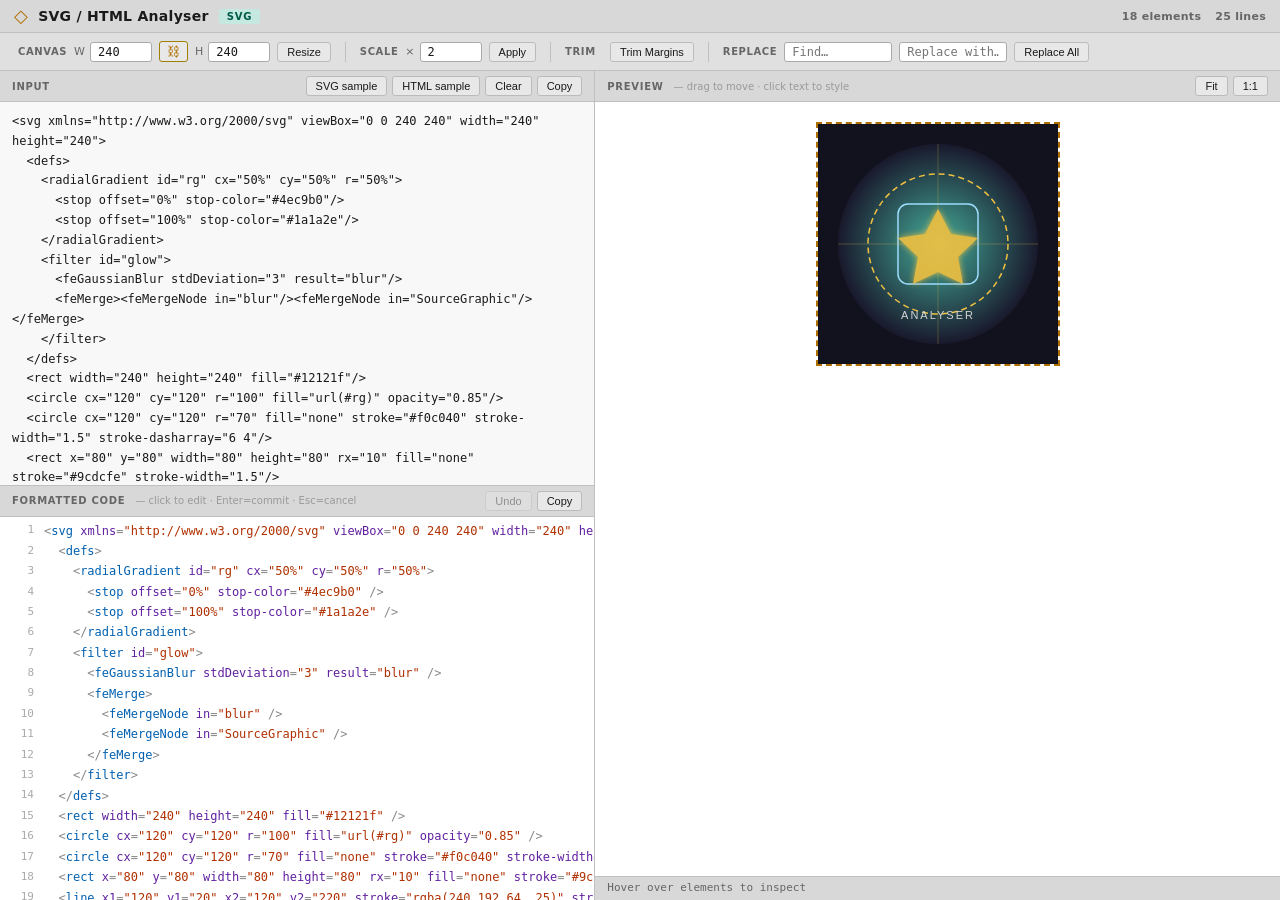
==== svg-analyser/svganalyser.html @ c5b5f157 "Move svg-analyser and cube-builder into repo; fix iframe paths GitHub Pages only serves files from w" ====
<!DOCTYPE html>
<html lang="en">
<head>
<meta charset="UTF-8">
<meta name="viewport" content="width=device-width, initial-scale=1">
<title>SVG / HTML Analyser</title>
<style>
*,*::before,*::after{box-sizing:border-box;margin:0;padding:0}

:root{
  --bg:#ebebeb; --bg-panel:#d8d8d8; --bg-pane:#ffffff;
  --border:#c0c0c0; --text:#1a1a1a; --text-dim:#666666;
  --accent:#b07000;
  --tok-tag:#0060b0; --tok-attr:#6020a0; --tok-string:#b03000;
  --tok-comment:#207820; --tok-doctype:#8020b0; --tok-punct:#888888;
  --hl-bg:rgba(176,112,0,.09); --hl-border:#b07000;
}

html,body{height:100%;overflow:hidden;background:var(--bg);color:var(--text);
  font-family:'Segoe UI',system-ui,sans-serif;font-size:13px}

.app{display:flex;flex-direction:column;height:100vh}

/* header */
.header{display:flex;align-items:center;gap:10px;padding:7px 14px;
  background:var(--bg-panel);border-bottom:1px solid var(--border);
  flex-shrink:0;font-size:14px;font-weight:600;letter-spacing:.02em}
.logo{color:var(--accent);font-size:18px;line-height:1}
.badge{padding:2px 8px;border-radius:3px;font-size:10px;font-weight:700;
  letter-spacing:.08em;text-transform:uppercase;background:#d0d0d0;color:var(--text-dim)}
.badge.SVG{background:#c5e8e0;color:#005a48}
.badge.HTML{background:#eddcc8;color:#7a3800}
.badge.ERR{background:#f5cccc;color:#b01818}
.hdr-right{margin-left:auto;display:flex;align-items:center;gap:14px;
  font-size:11px;color:var(--text-dim)}

/* tools bar */
.tools-bar{display:flex;align-items:center;flex-shrink:0;
  background:#e0e0e0;border-bottom:1px solid var(--border);
  padding:0 4px;overflow-x:auto;white-space:nowrap;height:38px}
.tb-group{display:flex;align-items:center;gap:7px;padding:0 14px;flex-shrink:0}
.tb-group+.tb-group{border-left:1px solid var(--border)}
.tb-label{font-size:10px;font-weight:700;letter-spacing:.06em;
  text-transform:uppercase;color:var(--text-dim);min-width:38px}
.tb-sub{display:flex;align-items:center;gap:5px;font-size:11px;color:var(--text-dim)}
input.ti{background:#fff;border:1px solid #aaa;border-radius:3px;
  color:var(--text);font-size:12px;padding:2px 7px;outline:none;
  font-family:'Cascadia Code','Fira Code',Consolas,monospace}
input.ti:focus{border-color:#888}
input.ti-n{width:62px}
input.ti-t{width:108px}
select.ti{background:#fff;border:1px solid #aaa;border-radius:3px;
  color:var(--text);font-size:12px;padding:2px 5px;outline:none;cursor:pointer}
.lock-btn{padding:2px 7px;font-size:13px;line-height:1.2;letter-spacing:0}
.lock-btn.on{color:var(--accent);border-color:#a08000}
#repl-msg{font-size:11px;color:var(--text-dim);min-width:60px}

/* main grid */
.main-grid{display:grid;grid-template-columns:1fr 1.15fr;flex:1;overflow:hidden}
.left-col{display:grid;grid-template-rows:1fr 1fr;
  border-right:1px solid var(--border);overflow:hidden}

/* panes */
.pane{display:flex;flex-direction:column;overflow:hidden;background:var(--bg-pane)}
.left-col .pane:first-child{border-bottom:1px solid var(--border)}

.pane-hdr{display:flex;align-items:center;justify-content:space-between;
  padding:5px 12px;background:var(--bg-panel);border-bottom:1px solid var(--border);
  flex-shrink:0;font-size:10px;font-weight:700;letter-spacing:.07em;
  text-transform:uppercase;color:var(--text-dim)}
.pane-hdr .ctl{display:flex;gap:5px;align-items:center}
.pane-hint{font-size:10px;font-weight:400;letter-spacing:0;
  text-transform:none;color:#999;margin-left:6px}

/* buttons */
button{padding:3px 9px;background:#e8e8e8;border:1px solid #bbb;border-radius:3px;
  color:var(--text);font-size:11px;cursor:pointer;transition:background .12s}
button:hover{background:#d8d8d8}
button:active{background:#c8c8c8}
button:disabled{opacity:.38;cursor:default}

/* textarea */
#raw-input{flex:1;resize:none;border:none;outline:none;background:#f8f8f8;
  color:var(--text);font-family:'Cascadia Code','Fira Code',Consolas,monospace;
  font-size:12px;padding:10px 12px;line-height:1.65;tab-size:2}
#raw-input::placeholder{color:#aaa}

/* formatted code view */
.code-view{flex:1;overflow:auto;background:#fff;
  font-family:'Cascadia Code','Fira Code',Consolas,monospace;
  font-size:12px;line-height:1.7;padding:4px 0}

.code-line{display:flex;align-items:center;padding-right:12px;
  white-space:nowrap;cursor:text;transition:background .1s;position:relative}
.code-line:hover{background:rgba(0,0,0,.04)}
.code-line:hover .edit-hint{opacity:1}
.code-line.hl{background:var(--hl-bg)!important;border-left:2px solid var(--hl-border)}
.code-line.hl .ln{color:var(--accent)}
.code-line.editing{background:rgba(176,112,0,.07)!important;border-left:2px solid var(--hl-border)}

.ln{min-width:44px;padding:0 10px 0 8px;text-align:right;
  color:#aaa;user-select:none;flex-shrink:0;font-size:11px;line-height:1.7}
.lc{white-space:pre;flex:1;min-width:0}

.lc[contenteditable="true"]{
  background:#fffde7;outline:2px solid var(--accent);
  border-radius:2px;caret-color:var(--accent);
  white-space:pre;min-width:60px}

.edit-hint{position:absolute;right:6px;font-size:10px;
  color:#ccc;opacity:0;transition:opacity .15s;pointer-events:none;user-select:none}
.code-line.editing .edit-hint{display:none}

/* SVG dotted boundary */
.svg-boundary{display:inline-block;border:2px dashed #b07000;
  line-height:0;position:relative}

/* syntax tokens */
.tok-tag{color:var(--tok-tag)}
.tok-attr{color:var(--tok-attr)}
.tok-str{color:var(--tok-string)}
.tok-cmt{color:var(--tok-comment);font-style:italic}
.tok-dt{color:var(--tok-doctype)}
.tok-p{color:var(--tok-punct)}
.tok-txt{color:var(--text)}

.empty-hint{color:#ccc;font-size:13px;padding:24px;text-align:center;
  margin:auto;user-select:none}

/* preview pane */
#preview-pane{display:flex;flex-direction:column;overflow:hidden}

.preview-wrap{flex:1;overflow:auto;display:flex;
  align-items:flex-start;justify-content:center;padding:20px;
  background:#fff}

.preview-wrap svg{max-width:100%;height:auto;display:block}
.preview-wrap [data-fline]{cursor:grab}
.preview-wrap [data-fline]:hover{filter:brightness(.9) drop-shadow(0 0 3px rgba(176,112,0,.5))}
.preview-wrap [data-fline].dragging{cursor:grabbing;opacity:.75}
.preview-wrap .psel{filter:brightness(.85) drop-shadow(0 0 7px rgba(176,112,0,.8))!important}

.hr-wrap{width:100%;font-family:Georgia,serif;color:var(--text);padding:8px}
.hr-wrap h1,.hr-wrap h2,.hr-wrap h3{color:#111;margin:8px 0 4px}
.hr-wrap a{color:var(--accent)}
.hr-wrap p{margin-bottom:6px;line-height:1.55}
.hr-wrap nav{display:flex;gap:14px;margin:6px 0}
.hr-wrap header,.hr-wrap footer{border-bottom:1px solid var(--border);padding:6px 0;margin-bottom:12px}

.el-info{flex-shrink:0;padding:4px 12px;background:var(--bg-panel);
  border-top:1px solid var(--border);
  font-family:'Cascadia Code',Consolas,monospace;
  font-size:11px;color:var(--text-dim);min-height:24px;
  white-space:nowrap;overflow:hidden;text-overflow:ellipsis}
.ei-tag{color:var(--tok-tag)}
.ei-attr{color:var(--tok-attr)}
.ei-val{color:var(--tok-string)}

::-webkit-scrollbar{width:7px;height:7px}
::-webkit-scrollbar-track{background:#e0e0e0}
::-webkit-scrollbar-thumb{background:#b0b0b0;border-radius:4px}
::-webkit-scrollbar-thumb:hover{background:#888}

/* font popup */
.font-popup{
  position:fixed;z-index:9999;
  background:#fff;border:1px solid #bbb;border-radius:7px;
  box-shadow:0 6px 24px rgba(0,0,0,.18);
  padding:14px;min-width:215px;font-size:12px;display:none
}
.fp-title{font-weight:700;font-size:11px;text-transform:uppercase;
  letter-spacing:.06em;color:var(--text-dim);margin-bottom:10px;
  padding-bottom:7px;border-bottom:1px solid var(--border)}
.fp-row{display:flex;align-items:center;gap:8px;margin-bottom:8px}
.fp-row label{min-width:52px;font-size:11px;color:var(--text-dim)}
.fp-btns{display:flex;gap:6px;margin-top:10px;padding-top:8px;border-top:1px solid var(--border)}
.fp-btns button{flex:1}
</style>
</head>
<body>
<div class="app">

  <div class="header">
    <span class="logo">&#9671;</span>
    <span>SVG / HTML Analyser</span>
    <span class="badge" id="mode-badge">—</span>
    <div class="hdr-right">
      <span id="stat-el"></span>
      <span id="stat-ln"></span>
    </div>
  </div>

  <div class="tools-bar">

    <!-- Canvas resize -->
    <div class="tb-group">
      <span class="tb-label">Canvas</span>
      <div class="tb-sub">
        <label>W</label>
        <input id="gp-w" class="ti ti-n" type="number" min="1" placeholder="—" oninput="onWChange(this.value)">
      </div>
      <button class="lock-btn on" id="lock-btn" onclick="toggleLock()" title="Lock aspect ratio">⛓</button>
      <div class="tb-sub">
        <label>H</label>
        <input id="gp-h" class="ti ti-n" type="number" min="1" placeholder="—" oninput="onHChange(this.value)">
      </div>
      <button onclick="applyResize()">Resize</button>
    </div>

    <!-- Scale -->
    <div class="tb-group">
      <span class="tb-label">Scale</span>
      <div class="tb-sub">
        <label>×</label>
        <input id="gp-scale" class="ti ti-n" type="number" value="2" min="0.01" step="0.25">
      </div>
      <button onclick="applyScale()">Apply</button>
    </div>

    <!-- Trim margins -->
    <div class="tb-group">
      <span class="tb-label">Trim</span>
      <button onclick="trimWhitespace()" title="Fit viewBox tightly around content">Trim Margins</button>
    </div>

    <!-- Find & Replace -->
    <div class="tb-group">
      <span class="tb-label">Replace</span>
      <input id="gp-find" class="ti ti-t" placeholder="Find…" onkeydown="if(event.key==='Enter')applyReplace()">
      <input id="gp-repl" class="ti ti-t" placeholder="Replace with…" onkeydown="if(event.key==='Enter')applyReplace()">
      <button onclick="applyReplace()">Replace All</button>
      <span id="repl-msg"></span>
    </div>

  </div>

  <div class="main-grid">
    <div class="left-col">

      <div class="pane">
        <div class="pane-hdr">
          <span>Input</span>
          <div class="ctl">
            <button onclick="loadSample('svg')">SVG sample</button>
            <button onclick="loadSample('html')">HTML sample</button>
            <button onclick="clearInput()">Clear</button>
            <button id="btn-ci" onclick="copyInput()">Copy</button>
          </div>
        </div>
        <textarea id="raw-input" placeholder="Paste SVG or HTML code here…"></textarea>
      </div>

      <div class="pane">
        <div class="pane-hdr">
          <span>Formatted Code <span class="pane-hint">— click to edit · Enter=commit · Esc=cancel</span></span>
          <div class="ctl">
            <button id="btn-undo" onclick="undo()" disabled title="Undo (Ctrl+Z)">Undo</button>
            <button id="btn-cf" onclick="copyFmt()">Copy</button>
          </div>
        </div>
        <div id="fmt-code" class="code-view">
          <div class="empty-hint">Formatted code will appear here</div>
        </div>
      </div>

    </div>

    <div class="pane" id="preview-pane">
      <div class="pane-hdr">
        <span>Preview <span class="pane-hint">— drag to move · click text to style</span></span>
        <div class="ctl">
          <button onclick="fitSVG()">Fit</button>
          <button onclick="resetSVG()">1:1</button>
        </div>
      </div>
      <div class="preview-wrap" id="preview"></div>
      <div class="el-info" id="el-info">Hover over elements to inspect</div>
    </div>

  </div>
</div>

<!-- Font popup -->
<div id="font-popup" class="font-popup">
  <div class="fp-title">&#9998; Text Style</div>
  <div class="fp-row">
    <label>Size</label>
    <input type="number" id="fp-size" class="ti ti-n" min="0.5" step="0.5">
  </div>
  <div class="fp-row">
    <label>Family</label>
    <input type="text" id="fp-family" class="ti" style="width:130px" placeholder="sans-serif">
  </div>
  <div class="fp-row">
    <label>Weight</label>
    <select id="fp-weight" class="ti">
      <option value="normal">Normal</option>
      <option value="bold">Bold</option>
      <option value="100">100</option><option value="200">200</option>
      <option value="300">300</option><option value="400">400</option>
      <option value="500">500</option><option value="600">600</option>
      <option value="700">700</option><option value="800">800</option>
      <option value="900">900</option>
    </select>
  </div>
  <div class="fp-row">
    <label>Style</label>
    <select id="fp-style" class="ti">
      <option value="normal">Normal</option>
      <option value="italic">Italic</option>
      <option value="oblique">Oblique</option>
    </select>
  </div>
  <div class="fp-row">
    <label>Anchor</label>
    <select id="fp-anchor" class="ti">
      <option value="start">Start</option>
      <option value="middle">Middle</option>
      <option value="end">End</option>
    </select>
  </div>
  <div class="fp-btns">
    <button onclick="applyFontChanges()">Apply</button>
    <button onclick="closeFontPopup()">Close</button>
  </div>
</div>

<script>
'use strict';

/* ═══════════ STATE ═══════════ */
let currentMode = 'none';
let plainFmt    = '';
let fmtLines    = [];
let elLineNums  = [];
let aspectLock  = true;
let origAspect  = 1;
let undoStack   = [];

/* ═══════════ UTILS ═══════════ */
const esc = s => String(s)
  .replace(/&/g,'&amp;').replace(/</g,'&lt;')
  .replace(/>/g,'&gt;').replace(/"/g,'&quot;');

function debounce(fn,ms){let t;return(...a)=>{clearTimeout(t);t=setTimeout(()=>fn(...a),ms)}}

function flash(id,label,ms=1300){
  const b=document.getElementById(id);if(!b)return;
  const o=b.textContent;b.textContent=label;setTimeout(()=>b.textContent=o,ms);
}

function reEsc(s){return s.replace(/[.*+?^${}()|[\]\\]/g,'\\$&')}

/* ═══════════ UNDO ═══════════ */
function saveUndo(){
  const code=document.getElementById('raw-input').value;
  if(!code)return;
  if(undoStack.length&&undoStack[undoStack.length-1]===code)return;
  undoStack.push(code);
  if(undoStack.length>100)undoStack.shift();
  _syncUndoBtn();
}
function undo(){
  if(!undoStack.length)return;
  const prev=undoStack.pop();
  document.getElementById('raw-input').value=prev;
  process(prev);
  _syncUndoBtn();
}
function _syncUndoBtn(){
  const btn=document.getElementById('btn-undo');
  if(btn)btn.disabled=undoStack.length===0;
}

/* ═══════════ TOKENISER ═══════════ */
function tokenize(text){
  const toks=[];let i=0;
  while(i<text.length){
    if(text[i]!=='<'){
      const e=text.indexOf('<',i),ep=e<0?text.length:e;
      const v=text.slice(i,ep);
      if(v.trim())toks.push({type:'text',value:v.trim()});
      i=ep;continue;
    }
    if(text.startsWith('<!--',i)){
      const e=text.indexOf('-->',i),ep=e<0?text.length:e+3;
      toks.push({type:'comment',value:text.slice(i,ep)});i=ep;continue;
    }
    if(text.startsWith('<![CDATA[',i)){
      const e=text.indexOf(']]>',i),ep=e<0?text.length:e+3;
      toks.push({type:'cdata',value:text.slice(i,ep)});i=ep;continue;
    }
    if(text.startsWith('<?',i)){
      const e=text.indexOf('?>',i),ep=e<0?text.length:e+2;
      toks.push({type:'pi',value:text.slice(i,ep)});i=ep;continue;
    }
    if(text.startsWith('<!',i)){
      const e=text.indexOf('>',i),ep=e<0?text.length:e+1;
      toks.push({type:'doctype',value:text.slice(i,ep)});i=ep;continue;
    }
    if(i+1<text.length&&text[i+1]==='/'){
      const e=text.indexOf('>',i),ep=e<0?text.length:e+1;
      const raw=text.slice(i,ep);
      const m=raw.match(/^<\/([a-zA-Z][a-zA-Z0-9:.-]*)/);
      toks.push({type:'close',name:m?m[1]:'',value:raw});i=ep;continue;
    }
    let j=i+1,inS=null;
    while(j<text.length){
      const c=text[j];
      if(inS){if(c===inS)inS=null}
      else if(c==='"'||c==="'"){inS=c}
      else if(c==='>'){break}
      j++;
    }
    const raw=text.slice(i,j+1);
    const sc=/\s*\/>$/.test(raw);
    const m=raw.match(/^<([a-zA-Z][a-zA-Z0-9:.-]*)/);
    toks.push({type:'open',name:m?m[1]:'',attrs:parseAttrs(raw,m?m[1]:''),selfClosing:sc,value:raw});
    i=j+1;
  }
  return toks;
}

function parseAttrs(raw,name){
  const attrs=[];
  const inner=raw.slice(1+name.length).replace(/\s*\/?>$/,'');
  const re=/\s+([a-zA-Z_:][a-zA-Z0-9_:.-]*)(?:\s*=\s*(?:"([^"]*)"|'([^']*)'|([^\s>\/']*)))?/g;
  let m;
  while((m=re.exec(inner))!==null){
    let val=null,q=null;
    if(m[2]!==undefined){val=m[2];q='"'}
    else if(m[3]!==undefined){val=m[3];q="'"}
    else if(m[4]!==undefined){val=m[4];q=''}
    attrs.push({name:m[1],value:val,quote:q});
  }
  return attrs;
}

/* ═══════════ FORMATTER ═══════════ */
const VOID=new Set(['area','base','br','col','embed','hr','img','input',
                    'link','meta','param','source','track','wbr']);

function format(tokens){
  const lines=[],elLines=[],plainArr=[];
  let ln=1,indent=0,ei=0;
  for(const t of tokens){
    const sp='  '.repeat(indent);
    switch(t.type){
      case 'open':{
        elLines.push(ln);
        const plain=sp+openPlain(t);
        lines.push({html:sp+openHtml(t),plainText:plain,lineNum:ln,elIdx:ei});
        plainArr.push(plain);ei++;ln++;
        if(!t.selfClosing&&!VOID.has(t.name.toLowerCase()))indent++;
        break;
      }
      case 'close':{
        indent=Math.max(0,indent-1);
        const sp2='  '.repeat(indent);
        const plain=sp2+`</${t.name}>`;
        lines.push({html:sp2+`<span class="tok-p">&lt;/</span><span class="tok-tag">${esc(t.name)}</span><span class="tok-p">&gt;</span>`,
          plainText:plain,lineNum:ln,elIdx:-1});
        plainArr.push(plain);ln++;break;
      }
      case 'text':{
        const plain=sp+t.value;
        lines.push({html:sp+`<span class="tok-txt">${esc(t.value)}</span>`,
          plainText:plain,lineNum:ln,elIdx:-1});
        plainArr.push(plain);ln++;break;
      }
      case 'comment':{
        const plain=sp+t.value;
        lines.push({html:sp+`<span class="tok-cmt">${esc(t.value)}</span>`,
          plainText:plain,lineNum:ln,elIdx:-1});
        plainArr.push(plain);ln++;break;
      }
      case 'doctype':case 'pi':{
        const plain=t.value;
        lines.push({html:`<span class="tok-dt">${esc(t.value)}</span>`,
          plainText:plain,lineNum:ln,elIdx:-1});
        plainArr.push(plain);ln++;break;
      }
      case 'cdata':{
        const plain=sp+t.value;
        lines.push({html:sp+`<span class="tok-cmt">${esc(t.value)}</span>`,
          plainText:plain,lineNum:ln,elIdx:-1});
        plainArr.push(plain);ln++;break;
      }
    }
  }
  return{lines,elLines,plain:plainArr.join('\n')};
}

function openHtml(t){
  let h=`<span class="tok-p">&lt;</span><span class="tok-tag">${esc(t.name)}</span>`;
  for(const a of t.attrs){
    h+=` <span class="tok-attr">${esc(a.name)}</span>`;
    if(a.value!==null){
      const q=esc(a.quote||'"');
      h+=`<span class="tok-p">=</span><span class="tok-str">${q}${esc(a.value)}${q}</span>`;
    }
  }
  h+=t.selfClosing?`<span class="tok-p"> /&gt;</span>`:`<span class="tok-p">&gt;</span>`;
  return h;
}

function openPlain(t){
  let s=`<${t.name}`;
  for(const a of t.attrs){
    s+=` ${a.name}`;
    if(a.value!==null){const q=a.quote||'"';s+=`=${q}${a.value}${q}`}
  }
  return s+(t.selfClosing?' />':'>');
}

/* ═══════════ INJECT data-fline ═══════════ */
function injectFline(text,elLines){
  const out=[];let i=0,ei=0;
  while(i<text.length){
    if(text[i]!=='<'){out.push(text[i++]);continue}
    if(text.startsWith('<!--',i)){const e=text.indexOf('-->',i),ep=e<0?text.length:e+3;out.push(text.slice(i,ep));i=ep;continue}
    if(text.startsWith('<![CDATA[',i)){const e=text.indexOf(']]>',i),ep=e<0?text.length:e+3;out.push(text.slice(i,ep));i=ep;continue}
    if(text.startsWith('<?',i)){const e=text.indexOf('?>',i),ep=e<0?text.length:e+2;out.push(text.slice(i,ep));i=ep;continue}
    if(text.startsWith('<!',i)){const e=text.indexOf('>',i),ep=e<0?text.length:e+1;out.push(text.slice(i,ep));i=ep;continue}
    if(i+1<text.length&&text[i+1]==='/'){const e=text.indexOf('>',i),ep=e<0?text.length:e+1;out.push(text.slice(i,ep));i=ep;continue}
    let j=i+1,inS=null;
    while(j<text.length){
      const c=text[j];
      if(inS){if(c===inS)inS=null}else if(c==='"'||c==="'"){inS=c}else if(c==='>'){break}
      j++;
    }
    const raw=text.slice(i,j+1);
    const sc=/\s*\/>$/.test(raw);
    const ln=elLines[ei]!==undefined?elLines[ei]:0;
    ei++;
    const clean=raw.replace(/\s+data-fline="[^"]*"/,'');
    if(sc)out.push(clean.replace(/\s*\/>$/,` data-fline="${ln}"/>`));
    else  out.push(clean.slice(0,-1)+` data-fline="${ln}">`);
    i=j+1;
  }
  return out.join('');
}

/* ═══════════ MAIN PROCESS ═══════════ */
function process(raw){
  raw=(raw||'').trim();
  if(!raw){
    setMode('none');
    document.getElementById('fmt-code').innerHTML='<div class="empty-hint">Formatted code will appear here</div>';
    document.getElementById('preview').innerHTML='';
    document.getElementById('el-info').textContent='Hover over elements to inspect';
    document.getElementById('stat-el').textContent='';
    document.getElementById('stat-ln').textContent='';
    return;
  }
  const mode=/^<\?xml|^<svg[\s>\/]/i.test(raw)||
             (raw.includes('<svg')&&!/<html[\s>]/i.test(raw)&&!/<body[\s>]/i.test(raw))
             ?'SVG':'HTML';
  setMode(mode);

  let tokens;
  try{tokens=tokenize(raw);}catch(e){setMode('ERR');return;}

  const{lines,elLines,plain}=format(tokens);
  fmtLines=lines;elLineNums=elLines;plainFmt=plain;

  renderCode(lines);
  document.getElementById('stat-el').textContent=`${elLines.length} elements`;
  document.getElementById('stat-ln').textContent=`${lines.length} lines`;

  const processed=injectFline(raw,elLines);
  renderPreview(processed,mode);

  if(mode==='SVG')extractSVGDims(raw);
}

/* ═══════════ RENDER CODE ═══════════ */
function renderCode(lines){
  const wrap=document.getElementById('fmt-code');
  const frag=document.createDocumentFragment();
  for(const line of lines){
    const row=document.createElement('div');
    row.className='code-line';row.dataset.ln=line.lineNum;
    const num=document.createElement('span');num.className='ln';num.textContent=line.lineNum;
    const content=document.createElement('span');content.className='lc';content.innerHTML=line.html;
    const hint=document.createElement('span');hint.className='edit-hint';hint.textContent='✎';
    row.appendChild(num);row.appendChild(content);row.appendChild(hint);
    frag.appendChild(row);
  }
  wrap.innerHTML='';wrap.appendChild(frag);
}

/* ═══════════ INLINE EDITING ═══════════ */
document.getElementById('fmt-code').addEventListener('click',e=>{
  const row=e.target.closest('.code-line[data-ln]');
  if(!row)return;
  if(row.classList.contains('editing'))return; // already editing — let browser handle cursor
  const active=document.querySelector('.code-line.editing');
  if(active&&active!==row)cancelLineEdit(active);
  const ln=parseInt(row.dataset.ln,10);
  highlightLine(ln);highlightPreviewEl(ln);
  enterLineEdit(row,ln);
});

function enterLineEdit(row,ln){
  const lineData=fmtLines.find(l=>l.lineNum===ln);if(!lineData)return;
  row.classList.add('editing');
  const content=row.querySelector('.lc');

  content.textContent=lineData.plainText;
  content.contentEditable='true';
  content.setAttribute('spellcheck','false');
  content.focus();

  // place cursor at end on first activation
  const range=document.createRange();
  range.selectNodeContents(content);range.collapse(false);
  const sel=window.getSelection();sel.removeAllRanges();sel.addRange(range);

  let done=false;

  function commit(){
    if(done)return;done=true;
    content.contentEditable='false';
    row.classList.remove('editing');
    delete row._editCancel;
    saveUndo();
    const val=content.textContent;
    const arr=plainFmt.split('\n');arr[ln-1]=val;
    const newCode=arr.join('\n');
    document.getElementById('raw-input').value=newCode;
    process(newCode);setTimeout(()=>highlightLine(ln),30);
  }
  function cancel(){
    if(done)return;done=true;
    content.contentEditable='false';
    row.classList.remove('editing');
    delete row._editCancel;
    content.innerHTML=lineData.html;
    highlightLine(ln);
  }

  // expose cancel so external callers can properly set done=true
  row._editCancel=cancel;

  content.addEventListener('keydown',e=>{
    if(e.key==='Enter'){e.preventDefault();commit();}
    else if(e.key==='Escape'){e.preventDefault();cancel();}
    else if(e.key==='Tab'){
      e.preventDefault();const delta=e.shiftKey?-1:1;commit();
      setTimeout(()=>{
        const nextRow=document.querySelector(`.code-line[data-ln="${ln+delta}"]`);
        if(nextRow){highlightLine(ln+delta);enterLineEdit(nextRow,ln+delta);}
      },50);
    }
    e.stopPropagation();
  });
  content.addEventListener('blur',()=>{setTimeout(()=>{if(!done)commit();},200);});
}

function cancelLineEdit(row){
  // use the exposed cancel fn to ensure done=true is set in the closure
  if(row._editCancel){row._editCancel();return;}
  // fallback (shouldn't normally be needed)
  const ln=parseInt(row.dataset.ln,10);
  const lineData=fmtLines.find(l=>l.lineNum===ln);
  row.classList.remove('editing');
  const c=row.querySelector('.lc');
  if(c){c.contentEditable='false';if(lineData)c.innerHTML=lineData.html;}
}

/* ═══════════ HIGHLIGHT ═══════════ */
function highlightLine(ln){
  document.querySelectorAll('.code-line.hl').forEach(r=>r.classList.remove('hl'));
  const row=document.querySelector(`.code-line[data-ln="${ln}"]`);if(!row)return;
  row.classList.add('hl');row.scrollIntoView({behavior:'smooth',block:'center'});
}
function highlightPreviewEl(ln){
  document.querySelectorAll('#preview .psel').forEach(x=>x.classList.remove('psel'));
  const pel=document.querySelector(`#preview [data-fline="${ln}"]`);if(!pel)return;
  pel.classList.add('psel');setTimeout(()=>pel.classList.remove('psel'),1600);
}

/* ═══════════ RENDER PREVIEW ═══════════ */
function renderPreview(text,mode){
  const wrap=document.getElementById('preview');
  const safe=text.replace(/<script[\s\S]*?<\/script>/gi,'');
  if(mode==='SVG'){
    wrap.innerHTML=safe;
    const svg=wrap.querySelector('svg');
    if(svg){
      if(!svg.getAttribute('viewBox')){
        const w=parseFloat(svg.getAttribute('width')||'0');
        const h=parseFloat(svg.getAttribute('height')||'0');
        if(w&&h)svg.setAttribute('viewBox',`0 0 ${w} ${h}`);
      }
      svg.style.maxWidth='100%';svg.style.height='auto';
      // wrap in dotted boundary showing region occupied
      const boundary=document.createElement('div');
      boundary.className='svg-boundary';
      svg.parentNode.insertBefore(boundary,svg);
      boundary.appendChild(svg);
    }
  } else {
    wrap.innerHTML=`<div class="hr-wrap">${safe}</div>`;
  }
  wrap.onmouseover=onPreviewOver;
  wrap.onmouseout=onPreviewOut;
}

/* ═══════════ DRAG ═══════════ */
let dragState=null;

function getSvgCoords(svg,cx,cy){
  const pt=svg.createSVGPoint();pt.x=cx;pt.y=cy;
  try{return pt.matrixTransform(svg.getScreenCTM().inverse());}
  catch(e){return{x:cx,y:cy};}
}

document.getElementById('preview').addEventListener('mousedown',e=>{
  if(currentMode!=='SVG')return;
  const preview=document.getElementById('preview');
  const el=findFlineEl(e.target,preview);if(!el)return;
  const svg=preview.querySelector('svg');if(!svg)return;
  const fline=parseInt(el.dataset.fline,10);
  const svgPt=getSvgCoords(svg,e.clientX,e.clientY);
  dragState={el,fline,svg,
    startCX:e.clientX,startCY:e.clientY,
    startSX:svgPt.x,startSY:svgPt.y,moved:false};
  e.preventDefault();
});

document.addEventListener('mousemove',e=>{
  if(!dragState)return;
  const dx=e.clientX-dragState.startCX;
  const dy=e.clientY-dragState.startCY;
  if(Math.abs(dx)>3||Math.abs(dy)>3){
    dragState.moved=true;
    dragState.el.classList.add('dragging');
    dragState.el.style.transform=`translate(${dx}px,${dy}px)`;
  }
});

document.addEventListener('mouseup',e=>{
  if(!dragState)return;
  const ds=dragState;dragState=null;
  ds.el.style.transform='';
  ds.el.classList.remove('dragging');

  if(!ds.moved){
    // plain click
    highlightLine(ds.fline);
    ds.el.classList.add('psel');
    setTimeout(()=>ds.el.classList.remove('psel'),1600);
    const tag=ds.el.tagName.toLowerCase();
    if(tag==='text'||tag==='tspan')openFontPopup(ds.el,ds.fline,e.clientX,e.clientY);
    return;
  }

  const endPt=getSvgCoords(ds.svg,e.clientX,e.clientY);
  const dx=endPt.x-ds.startSX;
  const dy=endPt.y-ds.startSY;
  applyDragToCode(ds.fline,ds.el,dx,dy);
});

function applyDragToCode(fline,el,dx,dy){
  const tag=el.tagName.toLowerCase();
  const arr=plainFmt.split('\n');
  let line=arr[fline-1];if(!line)return;
  dx=Math.round(dx*10)/10;dy=Math.round(dy*10)/10;
  const prev=line;

  if(tag==='circle'||tag==='ellipse'){
    line=shiftAttr(line,'cx',dx);line=shiftAttr(line,'cy',dy);
  } else if(tag==='line'){
    line=shiftAttr(line,'x1',dx);line=shiftAttr(line,'y1',dy);
    line=shiftAttr(line,'x2',dx);line=shiftAttr(line,'y2',dy);
  } else if(tag==='polygon'||tag==='polyline'){
    line=shiftPoints(line,dx,dy);
  } else if(tag==='rect'||tag==='image'||tag==='text'||tag==='tspan'||
            tag==='use'||tag==='foreignObject'){
    line=shiftAttr(line,'x',dx);line=shiftAttr(line,'y',dy);
  } else {
    line=addTranslate(line,dx,dy);
  }
  if(line===prev)line=addTranslate(line,dx,dy);

  arr[fline-1]=line;
  const newCode=arr.join('\n');
  pushCode(newCode);
  setTimeout(()=>highlightLine(fline),30);
}

function shiftAttr(line,attr,delta){
  const re=new RegExp(`(\\b${attr}\\s*=\\s*)(["\']?)(-?[\\d.]+)\\2`,'i');
  return line.replace(re,(m,pre,q,val)=>{
    const nv=Math.round((parseFloat(val)+delta)*10)/10;
    return `${pre}${q}${nv}${q}`;
  });
}

function shiftPoints(line,dx,dy){
  return line.replace(/points=["']([^"']*)["']/,(m,pts)=>{
    const nums=pts.trim().split(/[\s,]+/);
    const shifted=nums.map((v,i)=>Math.round((parseFloat(v)+(i%2===0?dx:dy))*10)/10);
    const pairs=[];
    for(let i=0;i<shifted.length;i+=2)pairs.push(`${shifted[i]},${shifted[i+1]??''}`);
    return `points="${pairs.join(' ')}"`;
  });
}

function addTranslate(line,dx,dy){
  const tRe=/(\btransform\s*=\s*)["']([^"']*)["']/;
  const m=line.match(tRe);
  if(m){
    let ex=m[2];
    const tRe2=/translate\s*\(\s*(-?[\d.]+)(?:\s*[,\s]\s*(-?[\d.]+))?\s*\)/;
    const tm=ex.match(tRe2);
    if(tm){
      const tx=Math.round((parseFloat(tm[1]||0)+dx)*10)/10;
      const ty=Math.round((parseFloat(tm[2]||0)+dy)*10)/10;
      ex=ex.replace(tRe2,`translate(${tx},${ty})`);
    } else {
      ex=`translate(${Math.round(dx*10)/10},${Math.round(dy*10)/10}) ${ex}`;
    }
    return line.replace(tRe,`$1"${ex}"`);
  }
  const tx=Math.round(dx*10)/10,ty=Math.round(dy*10)/10;
  return line.replace(/(\s*\/?>)$/,` transform="translate(${tx},${ty})"$1`);
}

/* ═══════════ FONT POPUP ═══════════ */
let fontPopupLine=null;

function openFontPopup(el,fline,cx,cy){
  const popup=document.getElementById('font-popup');
  fontPopupLine=fline;

  const fs=el.getAttribute('font-size')||getComputedStyle(el).fontSize.replace('px','')||'12';
  const ff=el.getAttribute('font-family')||getComputedStyle(el).fontFamily||'sans-serif';
  const fw=el.getAttribute('font-weight')||getComputedStyle(el).fontWeight||'normal';
  const fst=el.getAttribute('font-style')||getComputedStyle(el).fontStyle||'normal';
  const ta=el.getAttribute('text-anchor')||'start';

  document.getElementById('fp-size').value=parseFloat(fs)||12;
  document.getElementById('fp-family').value=ff.replace(/['"]/g,'').trim();
  const wSel=document.getElementById('fp-weight');
  wSel.value=fw==='400'?'normal':fw==='700'?'bold':fw;
  if(!wSel.value)wSel.value='normal';
  const sSel=document.getElementById('fp-style');
  sSel.value=fst;if(!sSel.value)sSel.value='normal';
  const aSel=document.getElementById('fp-anchor');
  aSel.value=ta;if(!aSel.value)aSel.value='start';

  const pw=220,ph=230;
  let left=cx+12,top=cy+8;
  if(left+pw>window.innerWidth)left=cx-pw-8;
  if(top+ph>window.innerHeight)top=cy-ph-8;
  popup.style.left=left+'px';popup.style.top=top+'px';
  popup.style.display='block';
}

function closeFontPopup(){
  document.getElementById('font-popup').style.display='none';
  fontPopupLine=null;
}

function applyFontChanges(){
  if(!fontPopupLine)return;
  const size=document.getElementById('fp-size').value;
  const family=document.getElementById('fp-family').value.trim();
  const weight=document.getElementById('fp-weight').value;
  const style=document.getElementById('fp-style').value;
  const anchor=document.getElementById('fp-anchor').value;

  const arr=plainFmt.split('\n');
  let line=arr[fontPopupLine-1];if(!line)return;

  if(size) line=setAttr(line,'font-size',size);
  if(family) line=setAttr(line,'font-family',family);
  line=setAttr(line,'font-weight',weight);
  line=setAttr(line,'font-style',style);
  line=setAttr(line,'text-anchor',anchor);

  arr[fontPopupLine-1]=line;
  const newCode=arr.join('\n');
  const savedLine=fontPopupLine;
  pushCode(newCode);
  closeFontPopup();
  setTimeout(()=>highlightLine(savedLine),30);
}

function setAttr(line,attr,value){
  const attrEsc=attr.replace(/-/g,'\\-');
  const re=new RegExp(`(\\b${attrEsc}\\s*=\\s*)["']([^"']*)["']`);
  if(re.test(line))return line.replace(re,`$1"${value}"`);
  return line.replace(/(\s*\/?>)$/,` ${attr}="${value}"$1`);
}

/* close popup on outside click or Escape */
document.addEventListener('mousedown',e=>{
  const popup=document.getElementById('font-popup');
  if(popup.style.display!=='none'&&!popup.contains(e.target))closeFontPopup();
});
document.addEventListener('keydown',e=>{
  if(e.key==='Escape'){
    const popup=document.getElementById('font-popup');
    if(popup.style.display!=='none')closeFontPopup();
  }
  if((e.ctrlKey||e.metaKey)&&e.key==='z'&&!e.shiftKey){
    // let textarea and contenteditable handle their own native undo
    const ae=document.activeElement;
    if(ae&&(ae.id==='raw-input'||ae.contentEditable==='true'))return;
    e.preventDefault();undo();
  }
});

/* ═══════════ PREVIEW EVENTS ═══════════ */
function findFlineEl(target,stop){
  let el=target;
  while(el&&el!==stop){
    if(el.dataset&&el.dataset.fline)return el;
    el=el.parentElement;
  }
  return null;
}

function onPreviewOver(e){
  const el=findFlineEl(e.target,this);
  if(!el){document.getElementById('el-info').textContent='Hover over elements to inspect';return}
  const tag=el.tagName.toLowerCase();
  const attrs=Array.from(el.attributes).filter(a=>a.name!=='data-fline');
  let html=`<span class="ei-tag">&lt;${esc(tag)}</span>`;
  attrs.slice(0,7).forEach(a=>{
    html+=` <span class="ei-attr">${esc(a.name)}</span>`;
    if(a.value)html+=`=<span class="ei-val">"${esc(a.value)}"</span>`;
  });
  if(attrs.length>7)html+=` <span style="color:#aaa">…+${attrs.length-7}</span>`;
  html+=`<span class="ei-tag">&gt;</span>  <span style="color:#aaa">line ${el.dataset.fline}</span>`;
  document.getElementById('el-info').innerHTML=html;
}
function onPreviewOut(){
  document.getElementById('el-info').textContent='Hover over elements to inspect';
}

/* ═══════════ MODE BADGE ═══════════ */
function setMode(m){
  currentMode=m;
  const b=document.getElementById('mode-badge');
  b.className='badge '+m;b.textContent=m==='none'?'—':m;
}

/* ═══════════ SVG DIM HELPERS ═══════════ */
function extractSVGDims(raw){
  const svgMatch=raw.match(/<svg\b((?:[^>"']|"[^"]*"|'[^']*')*?)>/i);if(!svgMatch)return;
  const tag=svgMatch[1];
  const wm=tag.match(/\bwidth=["']?(\d+\.?\d*)["']?/);
  const hm=tag.match(/\bheight=["']?(\d+\.?\d*)["']?/);
  const vb=tag.match(/viewBox=["'](\S+)\s+(\S+)\s+(\S+)\s+(\S+)["']/);
  let w=null,h=null;
  if(wm)w=parseFloat(wm[1]);else if(vb)w=parseFloat(vb[3]);
  if(hm)h=parseFloat(hm[1]);else if(vb)h=parseFloat(vb[4]);
  if(w!==null)document.getElementById('gp-w').value=w;
  if(h!==null)document.getElementById('gp-h').value=h;
  if(w&&h)origAspect=w/h;
}

function setSVGRootAttrs(code,updates){
  const re=/<svg\b((?:[^>"']|"[^"]*"|'[^']*')*?)>/i;
  const m=code.match(re);if(!m)return code;
  let inner=m[1];
  for(const[attr,val]of Object.entries(updates)){
    const dq=new RegExp(`(\\b${attr}\\s*=\\s*)"[^"]*"`);
    const sq=new RegExp(`(\\b${attr}\\s*=\\s*)'[^']*'`);
    if(dq.test(inner))      inner=inner.replace(dq,`$1"${val}"`);
    else if(sq.test(inner)) inner=inner.replace(sq,`$1"${val}"`);
    else                    inner=` ${attr}="${val}"`+inner;
  }
  return code.slice(0,m.index)+'<svg'+inner+'>'+code.slice(m.index+m[0].length);
}

/* ═══════════ TOOLBAR ACTIONS ═══════════ */
function toggleLock(){
  aspectLock=!aspectLock;
  const btn=document.getElementById('lock-btn');
  btn.classList.toggle('on',aspectLock);
  btn.title=aspectLock?'Aspect ratio locked':'Aspect ratio unlocked';
}
function onWChange(val){
  if(!aspectLock)return;const w=parseFloat(val);
  if(isNaN(w)||w<=0||!origAspect)return;
  document.getElementById('gp-h').value=Math.round(w/origAspect);
}
function onHChange(val){
  if(!aspectLock)return;const h=parseFloat(val);
  if(isNaN(h)||h<=0||!origAspect)return;
  document.getElementById('gp-w').value=Math.round(h*origAspect);
}

function applyResize(){
  const newW=parseFloat(document.getElementById('gp-w').value);
  const newH=parseFloat(document.getElementById('gp-h').value);
  if(isNaN(newW)||isNaN(newH)||newW<=0||newH<=0)return;
  let code=document.getElementById('raw-input').value;
  code=setSVGRootAttrs(code,{width:newW,height:newH});
  pushCode(code);origAspect=newW/newH;
}

function applyScale(){
  const f=parseFloat(document.getElementById('gp-scale').value);if(isNaN(f)||f<=0)return;
  const raw=document.getElementById('raw-input').value;
  const svgMatch=raw.match(/<svg\b((?:[^>"']|"[^"]*"|'[^']*')*?)>/i);if(!svgMatch)return;
  const tag=svgMatch[1];
  const wm=tag.match(/\bwidth=["']?(\d+\.?\d*)["']?/);
  const hm=tag.match(/\bheight=["']?(\d+\.?\d*)["']?/);
  const updates={};
  if(wm)updates.width=Math.round(parseFloat(wm[1])*f);
  if(hm)updates.height=Math.round(parseFloat(hm[1])*f);
  if(!Object.keys(updates).length)return;
  pushCode(setSVGRootAttrs(raw,updates));
}

function trimWhitespace(){
  const svg=document.querySelector('#preview svg');if(!svg)return;
  try{
    let minX=Infinity,minY=Infinity,maxX=-Infinity,maxY=-Infinity;
    svg.querySelectorAll('*').forEach(el=>{
      try{
        if(el.closest('defs'))return;
        const bb=el.getBBox();
        if(bb.width>0||bb.height>0){
          minX=Math.min(minX,bb.x);minY=Math.min(minY,bb.y);
          maxX=Math.max(maxX,bb.x+bb.width);maxY=Math.max(maxY,bb.y+bb.height);
        }
      }catch(ex){}
    });
    if(minX===Infinity)return;
    const pad=4;
    const vx=Math.floor(minX-pad),vy=Math.floor(minY-pad);
    const vw=Math.ceil(maxX-minX+pad*2),vh=Math.ceil(maxY-minY+pad*2);
    let code=document.getElementById('raw-input').value;
    code=setSVGRootAttrs(code,{viewBox:`${vx} ${vy} ${vw} ${vh}`});
    pushCode(code);
  }catch(ex){console.warn('Trim failed',ex);}
}

function applyReplace(){
  const find=document.getElementById('gp-find').value;
  const repl=document.getElementById('gp-repl').value;
  const msg=document.getElementById('repl-msg');
  if(!find){msg.textContent='Nothing to find';setTimeout(()=>msg.textContent='',1500);return;}
  let code=document.getElementById('raw-input').value;
  const count=(code.match(new RegExp(reEsc(find),'g'))||[]).length;
  if(!count){
    msg.style.color='#c04040';msg.textContent='Not found';
    setTimeout(()=>{msg.textContent='';msg.style.color='';},1800);return;
  }
  code=code.split(find).join(repl);
  msg.style.color='var(--tok-tag)';msg.textContent=`Replaced ${count}`;
  setTimeout(()=>{msg.textContent='';msg.style.color='';},2000);
  pushCode(code);
}

function pushCode(code){saveUndo();document.getElementById('raw-input').value=code;process(code);}

/* ═══════════ UI ACTIONS ═══════════ */
function clearInput(){undoStack=[];_syncUndoBtn();document.getElementById('raw-input').value='';process('');}
function copyInput(){navigator.clipboard.writeText(document.getElementById('raw-input').value).then(()=>flash('btn-ci','✓ Copied'));}
function copyFmt(){navigator.clipboard.writeText(plainFmt).then(()=>flash('btn-cf','✓ Copied'));}
function fitSVG(){const s=document.querySelector('#preview svg');if(s){s.style.maxWidth='100%';s.style.width='';s.style.height='auto'}}
function resetSVG(){const s=document.querySelector('#preview svg');if(s){s.style.maxWidth='';s.style.width='';s.style.height=''}}

/* ═══════════ SAMPLES ═══════════ */
const SAMPLES={
svg:`<svg xmlns="http://www.w3.org/2000/svg" viewBox="0 0 240 240" width="240" height="240">
  <defs>
    <radialGradient id="rg" cx="50%" cy="50%" r="50%">
      <stop offset="0%" stop-color="#4ec9b0"/>
      <stop offset="100%" stop-color="#1a1a2e"/>
    </radialGradient>
    <filter id="glow">
      <feGaussianBlur stdDeviation="3" result="blur"/>
      <feMerge><feMergeNode in="blur"/><feMergeNode in="SourceGraphic"/></feMerge>
    </filter>
  </defs>
  <rect width="240" height="240" fill="#12121f"/>
  <circle cx="120" cy="120" r="100" fill="url(#rg)" opacity="0.85"/>
  <circle cx="120" cy="120" r="70" fill="none" stroke="#f0c040" stroke-width="1.5" stroke-dasharray="6 4"/>
  <rect x="80" y="80" width="80" height="80" rx="10" fill="none" stroke="#9cdcfe" stroke-width="1.5"/>
  <line x1="120" y1="20" x2="120" y2="220" stroke="rgba(240,192,64,.25)" stroke-width="1"/>
  <line x1="20" y1="120" x2="220" y2="120" stroke="rgba(240,192,64,.25)" stroke-width="1"/>
  <polygon points="120,85 133,110 160,114 140,133 145,160 120,148 95,160 100,133 80,114 107,110" fill="#f0c040" opacity="0.9" filter="url(#glow)"/>
  <text x="120" y="195" text-anchor="middle" fill="#d4d4d4" font-size="11" font-family="sans-serif" letter-spacing="2">ANALYSER</text>
</svg>`,

html:`<!DOCTYPE html>
<html lang="en">
  <head>
    <meta charset="UTF-8">
    <meta name="viewport" content="width=device-width, initial-scale=1">
    <title>Sample Page</title>
  </head>
  <body>
    <header>
      <h1>Hello World</h1>
      <nav>
        <a href="#about">About</a>
        <a href="#work">Work</a>
        <a href="#contact">Contact</a>
      </nav>
    </header>
    <main>
      <section id="about">
        <h2>About</h2>
        <p>This is a sample HTML document for testing the SVG / HTML Analyser.</p>
        <img src="" alt="placeholder" width="120" height="80">
      </section>
      <section id="work">
        <h2>Work</h2>
        <ul>
          <li>Project A</li>
          <li>Project B</li>
        </ul>
      </section>
    </main>
    <footer>
      <p>Footer content here</p>
    </footer>
  </body>
</html>`};

function loadSample(t){undoStack=[];_syncUndoBtn();document.getElementById('raw-input').value=SAMPLES[t];process(SAMPLES[t]);}

/* ═══════════ INIT ═══════════ */
const dprocess=debounce(v=>process(v),350);
document.getElementById('raw-input').addEventListener('input',e=>dprocess(e.target.value));
loadSample('svg');
</script>
</body>
</html>
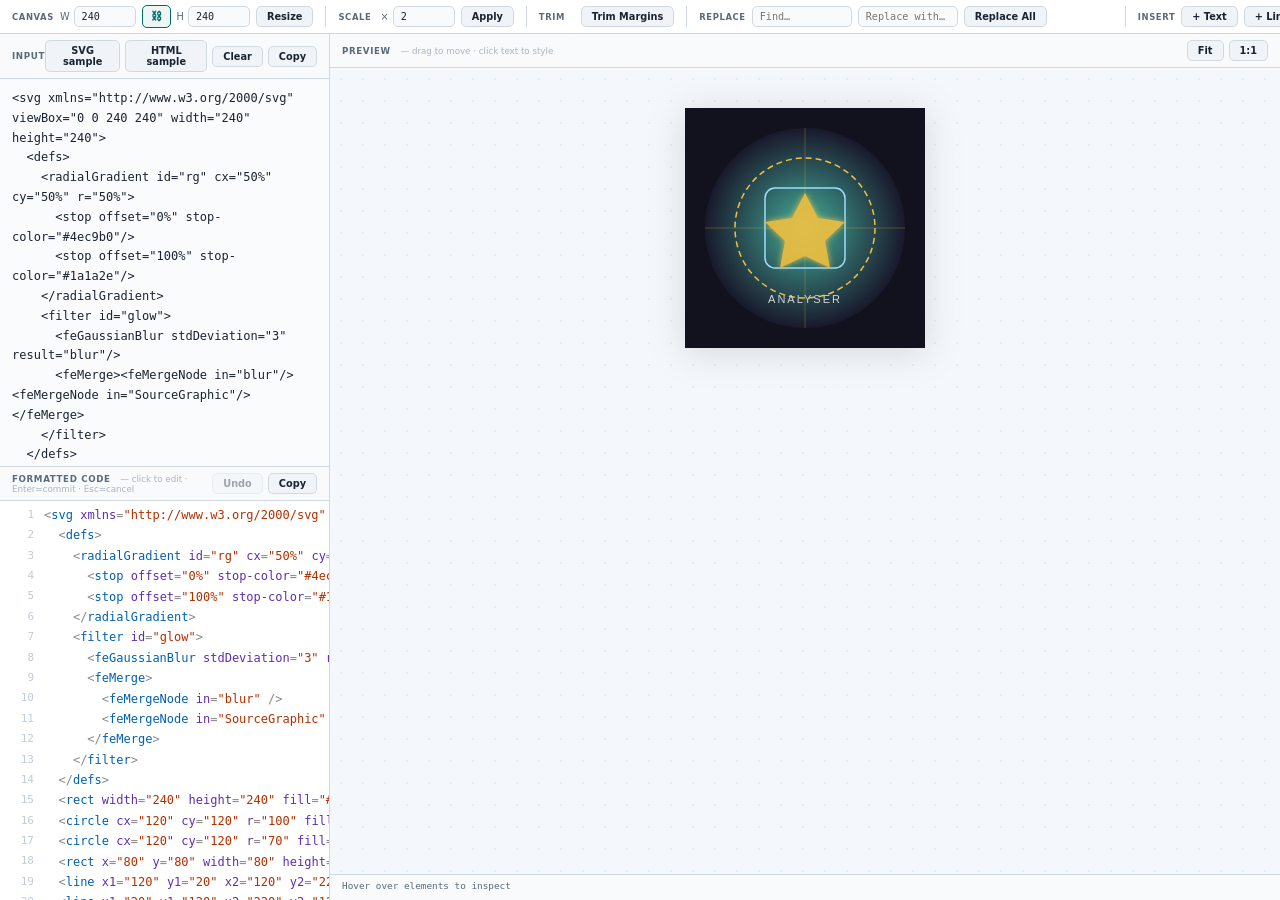
==== commit 6ee0d1c2: "Added support for more graphs" ====
--- a/svg-analyser/svganalyser.html
+++ b/svg-analyser/svganalyser.html
@@ -8,12 +8,23 @@
 *,*::before,*::after{box-sizing:border-box;margin:0;padding:0}
 
 :root{
-  --bg:#ebebeb; --bg-panel:#d8d8d8; --bg-pane:#ffffff;
-  --border:#c0c0c0; --text:#1a1a1a; --text-dim:#666666;
-  --accent:#b07000;
-  --tok-tag:#0060b0; --tok-attr:#6020a0; --tok-string:#b03000;
-  --tok-comment:#207820; --tok-doctype:#8020b0; --tok-punct:#888888;
-  --hl-bg:rgba(176,112,0,.09); --hl-border:#b07000;
+  --bg:#f0f4f8;
+  --panel:#ffffff;
+  --border:#d1d9e0;
+  --accent:#006B6B;
+  --accent2:#0080C7;
+  --text:#1a2332;
+  --muted:#5a6a7a;
+  --radius:8px;
+  --shadow:0 2px 10px rgba(0,0,0,.07);
+  --tok-tag:#0060b0;
+  --tok-attr:#5f2db0;
+  --tok-string:#b03000;
+  --tok-comment:#207820;
+  --tok-doctype:#8020b0;
+  --tok-punct:#888;
+  --hl-bg:rgba(0,107,107,.07);
+  --hl-border:#006B6B;
 }
 
 html,body{height:100%;overflow:hidden;background:var(--bg);color:var(--text);
@@ -21,101 +32,111 @@
 
 .app{display:flex;flex-direction:column;height:100vh}
 
-/* header */
-.header{display:flex;align-items:center;gap:10px;padding:7px 14px;
-  background:var(--bg-panel);border-bottom:1px solid var(--border);
-  flex-shrink:0;font-size:14px;font-weight:600;letter-spacing:.02em}
-.logo{color:var(--accent);font-size:18px;line-height:1}
-.badge{padding:2px 8px;border-radius:3px;font-size:10px;font-weight:700;
-  letter-spacing:.08em;text-transform:uppercase;background:#d0d0d0;color:var(--text-dim)}
-.badge.SVG{background:#c5e8e0;color:#005a48}
-.badge.HTML{background:#eddcc8;color:#7a3800}
-.badge.ERR{background:#f5cccc;color:#b01818}
-.hdr-right{margin-left:auto;display:flex;align-items:center;gap:14px;
-  font-size:11px;color:var(--text-dim)}
-
-/* tools bar */
-.tools-bar{display:flex;align-items:center;flex-shrink:0;
-  background:#e0e0e0;border-bottom:1px solid var(--border);
-  padding:0 4px;overflow-x:auto;white-space:nowrap;height:38px}
-.tb-group{display:flex;align-items:center;gap:7px;padding:0 14px;flex-shrink:0}
+/* ── Mode badge (lives in toolbar) ── */
+.mode-badge{
+  padding:2px 8px;border-radius:4px;
+  font-size:.67rem;font-weight:700;letter-spacing:.08em;text-transform:uppercase;
+  background:#eef2f7;color:var(--muted);
+  border:1px solid var(--border);
+}
+.mode-badge.SVG {background:#e0f4ee;color:#005a48;border-color:#a0d4c0}
+.mode-badge.HTML{background:#fdf0e0;color:#7a3800;border-color:#e8c898}
+.mode-badge.ERR {background:#fdf0f0;color:#a02020;border-color:#e8aaaa}
+
+/* ── Tools bar ── */
+.tools-bar{
+  display:flex;align-items:center;flex-shrink:0;
+  background:var(--panel);border-bottom:1px solid var(--border);
+  padding:5px 12px;gap:0;overflow-x:auto;white-space:nowrap;
+  box-shadow:var(--shadow);
+}
+.tb-group{display:flex;align-items:center;gap:6px;padding:0 12px;flex-shrink:0}
 .tb-group+.tb-group{border-left:1px solid var(--border)}
-.tb-label{font-size:10px;font-weight:700;letter-spacing:.06em;
-  text-transform:uppercase;color:var(--text-dim);min-width:38px}
-.tb-sub{display:flex;align-items:center;gap:5px;font-size:11px;color:var(--text-dim)}
-input.ti{background:#fff;border:1px solid #aaa;border-radius:3px;
-  color:var(--text);font-size:12px;padding:2px 7px;outline:none;
-  font-family:'Cascadia Code','Fira Code',Consolas,monospace}
-input.ti:focus{border-color:#888}
+.tb-group:first-child{padding-left:0}
+.tb-label{font-size:.65rem;font-weight:700;letter-spacing:.07em;
+  text-transform:uppercase;color:var(--muted);min-width:36px;flex-shrink:0}
+.tb-sub{display:flex;align-items:center;gap:4px;font-size:.75rem;color:var(--muted)}
+
+input.ti{
+  background:#f8fafc;border:1px solid var(--border);border-radius:5px;
+  color:var(--text);font-size:.78rem;padding:4px 7px;outline:none;
+  font-family:'Cascadia Code','Fira Code',Consolas,monospace;
+  transition:border-color .15s;
+}
+input.ti:focus{border-color:var(--accent2);background:#fff}
 input.ti-n{width:62px}
-input.ti-t{width:108px}
-select.ti{background:#fff;border:1px solid #aaa;border-radius:3px;
-  color:var(--text);font-size:12px;padding:2px 5px;outline:none;cursor:pointer}
-.lock-btn{padding:2px 7px;font-size:13px;line-height:1.2;letter-spacing:0}
-.lock-btn.on{color:var(--accent);border-color:#a08000}
-#repl-msg{font-size:11px;color:var(--text-dim);min-width:60px}
-
-/* main grid */
-.main-grid{display:grid;grid-template-columns:1fr 1.15fr;flex:1;overflow:hidden}
-.left-col{display:grid;grid-template-rows:1fr 1fr;
-  border-right:1px solid var(--border);overflow:hidden}
-
-/* panes */
-.pane{display:flex;flex-direction:column;overflow:hidden;background:var(--bg-pane)}
+input.ti-t{width:100px}
+select.ti{
+  background:#f8fafc;border:1px solid var(--border);border-radius:5px;
+  color:var(--text);font-size:.78rem;padding:4px 6px;outline:none;cursor:pointer;
+  font-family:inherit;transition:border-color .15s;
+}
+select.ti:focus{border-color:var(--accent2);background:#fff}
+
+button{
+  padding:4px 10px;background:#f0f4f8;border:1px solid var(--border);border-radius:5px;
+  color:var(--text);font-size:.75rem;font-weight:600;cursor:pointer;
+  transition:background .12s,border-color .12s,color .12s;font-family:inherit;
+}
+button:hover{background:#e4edf7;border-color:var(--accent2);color:var(--accent2)}
+button:active{background:#d4e4f4}
+button:disabled{opacity:.4;cursor:default}
+
+.lock-btn{padding:4px 8px;font-size:.85rem}
+.lock-btn.on{color:var(--accent);border-color:var(--accent);background:rgba(0,107,107,.07)}
+#repl-msg{font-size:.72rem;color:var(--muted);min-width:60px}
+
+/* ── Main grid ── */
+.main-grid{display:grid;grid-template-columns:330px 1fr;flex:1;overflow:hidden}
+.left-col{display:grid;grid-template-rows:1fr 1fr;border-right:1px solid var(--border);overflow:hidden}
+
+/* ── Panes ── */
+.pane{display:flex;flex-direction:column;overflow:hidden;background:var(--panel)}
 .left-col .pane:first-child{border-bottom:1px solid var(--border)}
 
-.pane-hdr{display:flex;align-items:center;justify-content:space-between;
-  padding:5px 12px;background:var(--bg-panel);border-bottom:1px solid var(--border);
-  flex-shrink:0;font-size:10px;font-weight:700;letter-spacing:.07em;
-  text-transform:uppercase;color:var(--text-dim)}
+.pane-hdr{
+  display:flex;align-items:center;justify-content:space-between;
+  padding:6px 12px;background:#f8fafc;border-bottom:1px solid var(--border);
+  flex-shrink:0;font-size:.67rem;font-weight:700;letter-spacing:.07em;
+  text-transform:uppercase;color:var(--muted);
+}
 .pane-hdr .ctl{display:flex;gap:5px;align-items:center}
-.pane-hint{font-size:10px;font-weight:400;letter-spacing:0;
-  text-transform:none;color:#999;margin-left:6px}
-
-/* buttons */
-button{padding:3px 9px;background:#e8e8e8;border:1px solid #bbb;border-radius:3px;
-  color:var(--text);font-size:11px;cursor:pointer;transition:background .12s}
-button:hover{background:#d8d8d8}
-button:active{background:#c8c8c8}
-button:disabled{opacity:.38;cursor:default}
-
-/* textarea */
-#raw-input{flex:1;resize:none;border:none;outline:none;background:#f8f8f8;
+.pane-hint{font-size:.67rem;font-weight:400;letter-spacing:0;
+  text-transform:none;color:#aab5c0;margin-left:6px}
+
+#raw-input{
+  flex:1;resize:none;border:none;outline:none;background:#fafbfc;
   color:var(--text);font-family:'Cascadia Code','Fira Code',Consolas,monospace;
-  font-size:12px;padding:10px 12px;line-height:1.65;tab-size:2}
-#raw-input::placeholder{color:#aaa}
-
-/* formatted code view */
-.code-view{flex:1;overflow:auto;background:#fff;
+  font-size:12px;padding:10px 12px;line-height:1.65;tab-size:2;
+}
+#raw-input::placeholder{color:#b0bcc8}
+
+/* ── Formatted code view ── */
+.code-view{
+  flex:1;overflow:auto;background:var(--panel);
   font-family:'Cascadia Code','Fira Code',Consolas,monospace;
-  font-size:12px;line-height:1.7;padding:4px 0}
-
+  font-size:12px;line-height:1.7;padding:4px 0;
+}
 .code-line{display:flex;align-items:center;padding-right:12px;
   white-space:nowrap;cursor:text;transition:background .1s;position:relative}
-.code-line:hover{background:rgba(0,0,0,.04)}
+.code-line:hover{background:rgba(0,107,107,.04)}
 .code-line:hover .edit-hint{opacity:1}
 .code-line.hl{background:var(--hl-bg)!important;border-left:2px solid var(--hl-border)}
 .code-line.hl .ln{color:var(--accent)}
-.code-line.editing{background:rgba(176,112,0,.07)!important;border-left:2px solid var(--hl-border)}
+.code-line.editing{background:rgba(0,107,107,.06)!important;border-left:2px solid var(--hl-border)}
 
 .ln{min-width:44px;padding:0 10px 0 8px;text-align:right;
-  color:#aaa;user-select:none;flex-shrink:0;font-size:11px;line-height:1.7}
+  color:#c0ccd8;user-select:none;flex-shrink:0;font-size:11px;line-height:1.7}
 .lc{white-space:pre;flex:1;min-width:0}
-
 .lc[contenteditable="true"]{
-  background:#fffde7;outline:2px solid var(--accent);
-  border-radius:2px;caret-color:var(--accent);
-  white-space:pre;min-width:60px}
+  background:rgba(0,128,199,.06);outline:2px solid var(--accent2);
+  border-radius:2px;caret-color:var(--accent2);white-space:pre;min-width:60px}
 
 .edit-hint{position:absolute;right:6px;font-size:10px;
-  color:#ccc;opacity:0;transition:opacity .15s;pointer-events:none;user-select:none}
+  color:#c8d4de;opacity:0;transition:opacity .15s;pointer-events:none;user-select:none}
 .code-line.editing .edit-hint{display:none}
 
-/* SVG dotted boundary */
-.svg-boundary{display:inline-block;border:2px dashed #b07000;
-  line-height:0;position:relative}
-
-/* syntax tokens */
+/* ── Syntax tokens ── */
 .tok-tag{color:var(--tok-tag)}
 .tok-attr{color:var(--tok-attr)}
 .tok-str{color:var(--tok-string)}
@@ -124,21 +145,27 @@
 .tok-p{color:var(--tok-punct)}
 .tok-txt{color:var(--text)}
 
-.empty-hint{color:#ccc;font-size:13px;padding:24px;text-align:center;
-  margin:auto;user-select:none}
-
-/* preview pane */
-#preview-pane{display:flex;flex-direction:column;overflow:hidden}
-
-.preview-wrap{flex:1;overflow:auto;display:flex;
-  align-items:flex-start;justify-content:center;padding:20px;
-  background:#fff}
-
-.preview-wrap svg{max-width:100%;height:auto;display:block}
+.empty-hint{color:#b8c4d0;font-size:.85rem;padding:24px;text-align:center;
+  margin:auto;user-select:none;font-family:inherit}
+
+/* ── Preview pane ── */
+#preview-pane{display:flex;flex-direction:column;overflow:hidden;background:var(--bg)}
+
+.preview-wrap{
+  flex:1;overflow:auto;display:flex;
+  align-items:flex-start;justify-content:center;padding:40px;
+  background:
+    radial-gradient(circle,rgba(0,107,107,.07) 1px,transparent 1px) 0 0/22px 22px,
+    #f4f7fb;
+}
+
+/* SVG floats freely — overflow visible so elements can be dragged beyond the canvas bounds */
+.preview-wrap svg{display:block;overflow:visible;
+  filter:drop-shadow(0 4px 18px rgba(0,0,0,.13))}
 .preview-wrap [data-fline]{cursor:grab}
-.preview-wrap [data-fline]:hover{filter:brightness(.9) drop-shadow(0 0 3px rgba(176,112,0,.5))}
+.preview-wrap [data-fline]:hover{filter:brightness(.92) drop-shadow(0 0 4px rgba(0,107,107,.55))}
 .preview-wrap [data-fline].dragging{cursor:grabbing;opacity:.75}
-.preview-wrap .psel{filter:brightness(.85) drop-shadow(0 0 7px rgba(176,112,0,.8))!important}
+.preview-wrap .psel{filter:brightness(.88) drop-shadow(0 0 8px rgba(0,107,107,.85))!important}
 
 .hr-wrap{width:100%;font-family:Georgia,serif;color:var(--text);padding:8px}
 .hr-wrap h1,.hr-wrap h2,.hr-wrap h3{color:#111;margin:8px 0 4px}
@@ -147,48 +174,58 @@
 .hr-wrap nav{display:flex;gap:14px;margin:6px 0}
 .hr-wrap header,.hr-wrap footer{border-bottom:1px solid var(--border);padding:6px 0;margin-bottom:12px}
 
-.el-info{flex-shrink:0;padding:4px 12px;background:var(--bg-panel);
-  border-top:1px solid var(--border);
-  font-family:'Cascadia Code',Consolas,monospace;
-  font-size:11px;color:var(--text-dim);min-height:24px;
-  white-space:nowrap;overflow:hidden;text-overflow:ellipsis}
+.el-info{
+  flex-shrink:0;padding:5px 12px;background:#f8fafc;border-top:1px solid var(--border);
+  font-family:'Cascadia Code',Consolas,monospace;font-size:.72rem;color:var(--muted);
+  min-height:26px;white-space:nowrap;overflow:hidden;text-overflow:ellipsis;
+}
 .ei-tag{color:var(--tok-tag)}
 .ei-attr{color:var(--tok-attr)}
 .ei-val{color:var(--tok-string)}
 
 ::-webkit-scrollbar{width:7px;height:7px}
-::-webkit-scrollbar-track{background:#e0e0e0}
-::-webkit-scrollbar-thumb{background:#b0b0b0;border-radius:4px}
-::-webkit-scrollbar-thumb:hover{background:#888}
-
-/* font popup */
-.font-popup{
+::-webkit-scrollbar-track{background:#eef2f6}
+::-webkit-scrollbar-thumb{background:#c4cdd8;border-radius:4px}
+::-webkit-scrollbar-thumb:hover{background:#9aaab8}
+
+/* ── Font & insert popups ── */
+.font-popup,.insert-popup{
   position:fixed;z-index:9999;
-  background:#fff;border:1px solid #bbb;border-radius:7px;
-  box-shadow:0 6px 24px rgba(0,0,0,.18);
-  padding:14px;min-width:215px;font-size:12px;display:none
-}
-.fp-title{font-weight:700;font-size:11px;text-transform:uppercase;
-  letter-spacing:.06em;color:var(--text-dim);margin-bottom:10px;
-  padding-bottom:7px;border-bottom:1px solid var(--border)}
-.fp-row{display:flex;align-items:center;gap:8px;margin-bottom:8px}
-.fp-row label{min-width:52px;font-size:11px;color:var(--text-dim)}
+  background:var(--panel);border:1px solid var(--border);border-radius:10px;
+  box-shadow:0 8px 32px rgba(0,0,0,.14);
+  padding:14px;font-size:12px;display:none;
+}
+.font-popup{min-width:220px}
+.insert-popup{min-width:235px}
+
+.fp-title{
+  font-weight:700;font-size:.67rem;text-transform:uppercase;
+  letter-spacing:.07em;color:var(--muted);margin-bottom:10px;
+  padding-bottom:7px;border-bottom:1px solid var(--border);
+}
+.fp-row{display:flex;align-items:center;gap:8px;margin-bottom:7px}
+.fp-row label{min-width:52px;font-size:.75rem;color:var(--muted);
+  font-weight:600;display:block;margin:0}
 .fp-btns{display:flex;gap:6px;margin-top:10px;padding-top:8px;border-top:1px solid var(--border)}
 .fp-btns button{flex:1}
+.fp-btns button:first-child{background:var(--accent);color:#fff;border-color:var(--accent)}
+.fp-btns button:first-child:hover{background:#005252;border-color:#005252}
+
+.tb-btn-active{
+  background:rgba(0,107,107,.1)!important;
+  border-color:var(--accent)!important;
+  color:var(--accent)!important;
+}
+input[type="color"].ti-color{
+  width:44px;height:26px;padding:1px 2px;border:1px solid var(--border);
+  border-radius:5px;cursor:pointer;background:#fff;vertical-align:middle;
+}
+.btn-danger{background:#fff0f0!important;border-color:#e8aaaa!important;color:#c03030!important}
+.btn-danger:hover{background:#ffe0e0!important;border-color:#c03030!important}
 </style>
 </head>
 <body>
 <div class="app">
-
-  <div class="header">
-    <span class="logo">&#9671;</span>
-    <span>SVG / HTML Analyser</span>
-    <span class="badge" id="mode-badge">—</span>
-    <div class="hdr-right">
-      <span id="stat-el"></span>
-      <span id="stat-ln"></span>
-    </div>
-  </div>
 
   <div class="tools-bar">
 
@@ -232,6 +269,20 @@
       <span id="repl-msg"></span>
     </div>
 
+    <!-- Insert elements -->
+    <div class="tb-group">
+      <span class="tb-label">Insert</span>
+      <button id="btn-ins-text" onclick="toggleInsertPopup('text',this)">+ Text</button>
+      <button id="btn-ins-line" onclick="toggleInsertPopup('line',this)">+ Line / Arrow</button>
+    </div>
+
+    <!-- Status — pushed to far right -->
+    <div class="tb-group" style="margin-left:auto">
+      <span id="stat-el" style="font-size:.72rem;color:var(--muted)"></span>
+      <span id="stat-ln" style="font-size:.72rem;color:var(--muted)"></span>
+      <span class="mode-badge" id="mode-badge">—</span>
+    </div>
+
   </div>
 
   <div class="main-grid">
@@ -312,6 +363,10 @@
     </select>
   </div>
   <div class="fp-row">
+    <label>Color</label>
+    <input type="color" id="fp-color" class="ti-color" value="#000000">
+  </div>
+  <div class="fp-row">
     <label>Anchor</label>
     <select id="fp-anchor" class="ti">
       <option value="start">Start</option>
@@ -322,6 +377,117 @@
   <div class="fp-btns">
     <button onclick="applyFontChanges()">Apply</button>
     <button onclick="closeFontPopup()">Close</button>
+    <button class="btn-danger" onclick="deleteElement(fontPopupLine);closeFontPopup()">Delete</button>
+  </div>
+</div>
+
+<!-- Insert Text popup -->
+<div id="insert-text-popup" class="insert-popup">
+  <div class="fp-title">&#9998; Add Text</div>
+  <div class="fp-row"><label>Text</label><input type="text" id="it-text" class="ti" style="width:130px" value="Text"></div>
+  <div class="fp-row">
+    <label>X, Y</label>
+    <input type="number" id="it-x" class="ti" style="width:56px" value="50">
+    <input type="number" id="it-y" class="ti" style="width:56px" value="50">
+  </div>
+  <div class="fp-row"><label>Size</label><input type="number" id="it-size" class="ti ti-n" value="14" min="1" step="1"></div>
+  <div class="fp-row"><label>Family</label><input type="text" id="it-family" class="ti" style="width:120px" value="sans-serif"></div>
+  <div class="fp-row"><label>Weight</label><select id="it-weight" class="ti">
+    <option value="normal">Normal</option><option value="bold">Bold</option>
+    <option value="300">300</option><option value="500">500</option>
+    <option value="600">600</option><option value="700">700</option>
+  </select></div>
+  <div class="fp-row"><label>Style</label><select id="it-style" class="ti">
+    <option value="normal">Normal</option><option value="italic">Italic</option><option value="oblique">Oblique</option>
+  </select></div>
+  <div class="fp-row"><label>Color</label><input type="color" id="it-color" class="ti-color" value="#000000"></div>
+  <div class="fp-row"><label>Anchor</label><select id="it-anchor" class="ti">
+    <option value="start">Start</option><option value="middle">Middle</option><option value="end">End</option>
+  </select></div>
+  <div class="fp-btns">
+    <button onclick="doInsertText()">Insert</button>
+    <button onclick="closeInsertPopup()">Cancel</button>
+  </div>
+</div>
+
+<!-- Insert Line / Arrow popup -->
+<div id="insert-line-popup" class="insert-popup">
+  <div class="fp-title">&#8594; Add Line / Arrow</div>
+  <div class="fp-row">
+    <label>x1, y1</label>
+    <input type="number" id="il-x1" class="ti" style="width:54px" value="30">
+    <input type="number" id="il-y1" class="ti" style="width:54px" value="50">
+  </div>
+  <div class="fp-row">
+    <label>x2, y2</label>
+    <input type="number" id="il-x2" class="ti" style="width:54px" value="170">
+    <input type="number" id="il-y2" class="ti" style="width:54px" value="50">
+  </div>
+  <div class="fp-row"><label>Color</label><input type="color" id="il-color" class="ti-color" value="#000000"></div>
+  <div class="fp-row"><label>Width</label><input type="number" id="il-swidth" class="ti ti-n" value="2" min="0.5" step="0.5"></div>
+  <div class="fp-row"><label>Style</label><select id="il-style" class="ti">
+    <option value="solid">Solid</option>
+    <option value="dashed">Dashed</option>
+    <option value="dotted">Dotted</option>
+    <option value="dashdot">Dash-Dot</option>
+  </select></div>
+  <div class="fp-row"><label>Arrows</label><select id="il-arrows" class="ti">
+    <option value="none">None</option>
+    <option value="end">End only →</option>
+    <option value="start">Start only ←</option>
+    <option value="both">Both ↔</option>
+  </select></div>
+  <div class="fp-btns">
+    <button onclick="doInsertLine()">Insert</button>
+    <button onclick="closeInsertPopup()">Cancel</button>
+  </div>
+</div>
+
+<!-- Line / Arrow properties popup -->
+<div id="line-popup" class="font-popup">
+  <div class="fp-title">&#9135; Line / Arrow Properties</div>
+  <div id="lp-coords" style="display:none">
+    <div class="fp-row">
+      <label>x1, y1</label>
+      <input type="number" id="lp-x1" class="ti" style="width:56px">
+      <input type="number" id="lp-y1" class="ti" style="width:56px">
+    </div>
+    <div class="fp-row">
+      <label>x2, y2</label>
+      <input type="number" id="lp-x2" class="ti" style="width:56px">
+      <input type="number" id="lp-y2" class="ti" style="width:56px">
+    </div>
+  </div>
+  <div class="fp-row">
+    <label>Color</label>
+    <input type="color" id="lp-color" class="ti-color" value="#000000">
+  </div>
+  <div class="fp-row">
+    <label>Width</label>
+    <input type="number" id="lp-width" class="ti ti-n" value="2" min="0.5" step="0.5">
+  </div>
+  <div class="fp-row">
+    <label>Style</label>
+    <select id="lp-style" class="ti">
+      <option value="solid">Solid</option>
+      <option value="dashed">Dashed</option>
+      <option value="dotted">Dotted</option>
+      <option value="dashdot">Dash-Dot</option>
+    </select>
+  </div>
+  <div class="fp-row">
+    <label>Arrows</label>
+    <select id="lp-arrows" class="ti">
+      <option value="none">None</option>
+      <option value="end">End →</option>
+      <option value="start">Start ←</option>
+      <option value="both">Both ↔</option>
+    </select>
+  </div>
+  <div class="fp-btns">
+    <button onclick="applyLineChanges()">Apply</button>
+    <button onclick="closeLinePopup()">Close</button>
+    <button class="btn-danger" onclick="deleteElement(linePopupLine);closeLinePopup()">Delete</button>
   </div>
 </div>
 
@@ -694,12 +860,8 @@
         const h=parseFloat(svg.getAttribute('height')||'0');
         if(w&&h)svg.setAttribute('viewBox',`0 0 ${w} ${h}`);
       }
-      svg.style.maxWidth='100%';svg.style.height='auto';
-      // wrap in dotted boundary showing region occupied
-      const boundary=document.createElement('div');
-      boundary.className='svg-boundary';
-      svg.parentNode.insertBefore(boundary,svg);
-      boundary.appendChild(svg);
+      // overflow:visible lets dragged elements render outside the SVG canvas freely
+      svg.style.overflow='visible';
     }
   } else {
     wrap.innerHTML=`<div class="hr-wrap">${safe}</div>`;
@@ -749,11 +911,13 @@
 
   if(!ds.moved){
     // plain click
+    lastClickedFline=ds.fline;
     highlightLine(ds.fline);
     ds.el.classList.add('psel');
     setTimeout(()=>ds.el.classList.remove('psel'),1600);
     const tag=ds.el.tagName.toLowerCase();
     if(tag==='text'||tag==='tspan')openFontPopup(ds.el,ds.fline,e.clientX,e.clientY);
+    else if(tag==='line'||tag==='polyline'||tag==='path')openLinePopup(ds.el,ds.fline,e.clientX,e.clientY);
     return;
   }
 
@@ -851,8 +1015,10 @@
   sSel.value=fst;if(!sSel.value)sSel.value='normal';
   const aSel=document.getElementById('fp-anchor');
   aSel.value=ta;if(!aSel.value)aSel.value='start';
-
-  const pw=220,ph=230;
+  const fc=el.getAttribute('fill')||'#000000';
+  document.getElementById('fp-color').value=/^#[0-9a-f]{6}$/i.test(fc)?fc:'#000000';
+
+  const pw=220,ph=260;
   let left=cx+12,top=cy+8;
   if(left+pw>window.innerWidth)left=cx-pw-8;
   if(top+ph>window.innerHeight)top=cy-ph-8;
@@ -872,6 +1038,7 @@
   const weight=document.getElementById('fp-weight').value;
   const style=document.getElementById('fp-style').value;
   const anchor=document.getElementById('fp-anchor').value;
+  const color=document.getElementById('fp-color').value;
 
   const arr=plainFmt.split('\n');
   let line=arr[fontPopupLine-1];if(!line)return;
@@ -881,6 +1048,7 @@
   line=setAttr(line,'font-weight',weight);
   line=setAttr(line,'font-style',style);
   line=setAttr(line,'text-anchor',anchor);
+  if(color) line=setAttr(line,'fill',color);
 
   arr[fontPopupLine-1]=line;
   const newCode=arr.join('\n');
@@ -897,15 +1065,37 @@
   return line.replace(/(\s*\/?>)$/,` ${attr}="${value}"$1`);
 }
 
-/* close popup on outside click or Escape */
+/* close popups on outside click or Escape */
 document.addEventListener('mousedown',e=>{
   const popup=document.getElementById('font-popup');
   if(popup.style.display!=='none'&&!popup.contains(e.target))closeFontPopup();
+  const lnp=document.getElementById('line-popup');
+  if(lnp.style.display!=='none'&&!lnp.contains(e.target))closeLinePopup();
+  // close insert popups when clicking outside (but not on their trigger buttons)
+  const tp=document.getElementById('insert-text-popup');
+  const lp=document.getElementById('insert-line-popup');
+  const tb=document.getElementById('btn-ins-text');
+  const lb=document.getElementById('btn-ins-line');
+  if(tp.style.display!=='none'&&!tp.contains(e.target)&&e.target!==tb)
+    {tp.style.display='none';if(tb)tb.classList.remove('tb-btn-active');if(_insertBtn===tb)_insertBtn=null;}
+  if(lp.style.display!=='none'&&!lp.contains(e.target)&&e.target!==lb)
+    {lp.style.display='none';if(lb)lb.classList.remove('tb-btn-active');if(_insertBtn===lb)_insertBtn=null;}
 });
 document.addEventListener('keydown',e=>{
   if(e.key==='Escape'){
     const popup=document.getElementById('font-popup');
     if(popup.style.display!=='none')closeFontPopup();
+    closeLinePopup();
+    closeInsertPopup();
+  }
+  if(e.key==='Delete'||e.key==='Backspace'){
+    const ae=document.activeElement;
+    const inEditable=ae&&(ae.id==='raw-input'||ae.contentEditable==='true'||ae.tagName==='INPUT'||ae.tagName==='SELECT');
+    if(!inEditable&&lastClickedFline){
+      e.preventDefault();
+      deleteElement(lastClickedFline);
+      lastClickedFline=null;
+    }
   }
   if((e.ctrlKey||e.metaKey)&&e.key==='z'&&!e.shiftKey){
     // let textarea and contenteditable handle their own native undo
@@ -947,7 +1137,7 @@
 function setMode(m){
   currentMode=m;
   const b=document.getElementById('mode-badge');
-  b.className='badge '+m;b.textContent=m==='none'?'—':m;
+  b.className='mode-badge '+m;b.textContent=m==='none'?'—':m;
 }
 
 /* ═══════════ SVG DIM HELPERS ═══════════ */
@@ -1067,8 +1257,22 @@
 function clearInput(){undoStack=[];_syncUndoBtn();document.getElementById('raw-input').value='';process('');}
 function copyInput(){navigator.clipboard.writeText(document.getElementById('raw-input').value).then(()=>flash('btn-ci','✓ Copied'));}
 function copyFmt(){navigator.clipboard.writeText(plainFmt).then(()=>flash('btn-cf','✓ Copied'));}
-function fitSVG(){const s=document.querySelector('#preview svg');if(s){s.style.maxWidth='100%';s.style.width='';s.style.height='auto'}}
-function resetSVG(){const s=document.querySelector('#preview svg');if(s){s.style.maxWidth='';s.style.width='';s.style.height=''}}
+function fitSVG(){
+  const s=document.querySelector('#preview svg');if(!s)return;
+  const wrap=document.getElementById('preview');
+  const aw=wrap.clientWidth-80,ah=wrap.clientHeight-80;
+  const vb=s.viewBox.baseVal;
+  const sw=vb&&vb.width?vb.width:parseFloat(s.getAttribute('width')||'0');
+  const sh=vb&&vb.height?vb.height:parseFloat(s.getAttribute('height')||'0');
+  if(sw>0&&sh>0){
+    const scale=Math.min(aw/sw,ah/sh,1);
+    s.style.width=Math.round(sw*scale)+'px';
+    s.style.height=Math.round(sh*scale)+'px';
+  } else {
+    s.style.maxWidth=aw+'px';s.style.height='auto';
+  }
+}
+function resetSVG(){const s=document.querySelector('#preview svg');if(s){s.style.width='';s.style.height='';s.style.maxWidth=''}}
 
 /* ═══════════ SAMPLES ═══════════ */
 const SAMPLES={
@@ -1131,6 +1335,321 @@
 
 function loadSample(t){undoStack=[];_syncUndoBtn();document.getElementById('raw-input').value=SAMPLES[t];process(SAMPLES[t]);}
 
+/* ═══════════ LINE POPUP ═══════════ */
+let linePopupLine = null;
+let linePopupTag  = null;
+let lastClickedFline = null;
+
+function removeAttr(line, attr) {
+  const ae = attr.replace(/-/g, '\\-');
+  line = line.replace(new RegExp('\\s+' + ae + '\\s*=\\s*"[^"]*"', 'g'), '');
+  line = line.replace(new RegExp("\\s+" + ae + "\\s*=\\s*'[^']*'", 'g'), '');
+  return line;
+}
+
+function openLinePopup(el, fline, cx, cy) {
+  const popup = document.getElementById('line-popup');
+  linePopupLine = fline;
+  linePopupTag  = el.tagName.toLowerCase();
+
+  const stroke = el.getAttribute('stroke') || '#000000';
+  const sw     = el.getAttribute('stroke-width') || '2';
+  const da     = el.getAttribute('stroke-dasharray') || '';
+  const me     = el.getAttribute('marker-end') || '';
+  const ms     = el.getAttribute('marker-start') || '';
+
+  document.getElementById('lp-color').value = /^#[0-9a-f]{6}$/i.test(stroke) ? stroke : '#000000';
+  document.getElementById('lp-width').value = parseFloat(sw) || 2;
+
+  // Detect dash style from dasharray
+  let dashStyle = 'solid';
+  if (da.trim()) {
+    const parts = da.trim().split(/[\s,]+/).filter(Boolean).map(Number);
+    if (parts.length >= 4)  dashStyle = 'dashdot';
+    else if (parts[0] <= 3) dashStyle = 'dotted';
+    else                    dashStyle = 'dashed';
+  }
+  document.getElementById('lp-style').value = dashStyle;
+
+  // Detect arrow state from marker attributes
+  let arrows = 'none';
+  if (me && ms) arrows = 'both';
+  else if (me)  arrows = 'end';
+  else if (ms)  arrows = 'start';
+  document.getElementById('lp-arrows').value = arrows;
+
+  // Endpoint coordinates — only for <line> elements
+  const coordsEl = document.getElementById('lp-coords');
+  if (linePopupTag === 'line') {
+    coordsEl.style.display = '';
+    document.getElementById('lp-x1').value = parseFloat(el.getAttribute('x1') || '0');
+    document.getElementById('lp-y1').value = parseFloat(el.getAttribute('y1') || '0');
+    document.getElementById('lp-x2').value = parseFloat(el.getAttribute('x2') || '100');
+    document.getElementById('lp-y2').value = parseFloat(el.getAttribute('y2') || '0');
+  } else {
+    coordsEl.style.display = 'none';
+  }
+
+  // Position near click
+  popup.style.left = '0'; popup.style.top = '-9999px';
+  popup.style.display = 'block';
+  const pw = popup.offsetWidth, ph = popup.offsetHeight;
+  let left = cx + 14, top = cy + 8;
+  if (left + pw > window.innerWidth  - 8) left = cx - pw - 8;
+  if (left < 8) left = 8;
+  if (top  + ph > window.innerHeight - 8) top  = cy - ph - 8;
+  popup.style.left = left + 'px';
+  popup.style.top  = top  + 'px';
+}
+
+function closeLinePopup() {
+  document.getElementById('line-popup').style.display = 'none';
+  linePopupLine = null;
+}
+
+function applyLineChanges() {
+  if (!linePopupLine) return;
+
+  const color     = document.getElementById('lp-color').value;
+  const sw        = document.getElementById('lp-width').value;
+  const dashStyle = document.getElementById('lp-style').value;
+  const arrows    = document.getElementById('lp-arrows').value;
+
+  const dashMap = { solid: null, dashed: '8 4', dotted: '2 3', dashdot: '8 3 2 3' };
+
+  const lineArr = plainFmt.split('\n');
+  let ln = lineArr[linePopupLine - 1];
+  if (!ln) return;
+
+  // Update endpoint coordinates for <line> elements
+  if (linePopupTag === 'line' && document.getElementById('lp-coords').style.display !== 'none') {
+    ln = setAttr(ln, 'x1', document.getElementById('lp-x1').value);
+    ln = setAttr(ln, 'y1', document.getElementById('lp-y1').value);
+    ln = setAttr(ln, 'x2', document.getElementById('lp-x2').value);
+    ln = setAttr(ln, 'y2', document.getElementById('lp-y2').value);
+  }
+
+  // Update stroke attributes
+  ln = setAttr(ln, 'stroke', color);
+  ln = setAttr(ln, 'stroke-width', sw);
+  if (dashMap[dashStyle]) {
+    ln = setAttr(ln, 'stroke-dasharray', dashMap[dashStyle]);
+  } else {
+    ln = removeAttr(ln, 'stroke-dasharray');
+  }
+
+  // Strip existing arrow markers from the line element
+  ln = removeAttr(ln, 'marker-end');
+  ln = removeAttr(ln, 'marker-start');
+
+  // Determine new marker IDs (allocated now so we can set attrs before joining)
+  _insertCounter++;
+  const uid = _insertCounter;
+  const endId   = (arrows === 'end'   || arrows === 'both') ? `arr-e${uid}` : null;
+  const startId = (arrows === 'start' || arrows === 'both') ? `arr-s${uid}` : null;
+  if (endId)   ln = setAttr(ln, 'marker-end',   `url(#${endId})`);
+  if (startId) ln = setAttr(ln, 'marker-start', `url(#${startId})`);
+
+  lineArr[linePopupLine - 1] = ln;
+  let newCode = lineArr.join('\n');
+
+  // Inject marker defs into the SVG (string operation, line numbers unaffected)
+  if (endId)   newCode = _injectDef(newCode, _buildArrowMarker(endId,   color, false));
+  if (startId) newCode = _injectDef(newCode, _buildArrowMarker(startId, color, true));
+
+  const savedLine = linePopupLine;
+  pushCode(newCode);
+  closeLinePopup();
+  setTimeout(() => highlightLine(savedLine), 30);
+}
+
+/* ═══════════ DELETE ELEMENT ═══════════ */
+function deleteElement(fline) {
+  if (!fline) return;
+  const lines = plainFmt.split('\n');
+  const idx   = fline - 1;
+  if (idx < 0 || idx >= lines.length) return;
+
+  saveUndo();
+  const openLine = lines[idx];
+
+  // Self-closing element — remove just this line
+  if (/\/>(\s*)$/.test(openLine)) {
+    lines.splice(idx, 1);
+    const newCode = lines.join('\n');
+    document.getElementById('raw-input').value = newCode;
+    process(newCode);
+    _syncUndoBtn();
+    lastClickedFline = null;
+    return;
+  }
+
+  // Multi-line element — find matching close tag using nesting depth
+  const m = openLine.match(/<([a-zA-Z][a-zA-Z0-9:-]*)/);
+  if (!m) return;
+  const tag = m[1];
+  const openRe  = new RegExp(`<${tag}[\\s>\\/]`);
+  const closeRe = new RegExp(`<\\/${tag}>`);
+  let depth = 1, endIdx = idx;
+  for (let i = idx + 1; i < lines.length && depth > 0; i++) {
+    if (openRe.test(lines[i]))  depth++;
+    if (closeRe.test(lines[i])) { depth--; if (depth === 0) { endIdx = i; break; } }
+  }
+
+  lines.splice(idx, endIdx - idx + 1);
+  const newCode = lines.join('\n');
+  document.getElementById('raw-input').value = newCode;
+  process(newCode);
+  _syncUndoBtn();
+  lastClickedFline = null;
+}
+
+/* ═══════════ INSERT TOOLS ═══════════ */
+let _insertBtn = null;
+let _insertCounter = 0;
+
+function toggleInsertPopup(type, btn) {
+  const tpop = document.getElementById('insert-text-popup');
+  const lpop = document.getElementById('insert-line-popup');
+  const pop  = type === 'text' ? tpop : lpop;
+  const other = type === 'text' ? lpop : tpop;
+  const otherId = type === 'text' ? 'btn-ins-line' : 'btn-ins-text';
+
+  // close the other popup if open
+  if (other.style.display !== 'none') {
+    other.style.display = 'none';
+    const ob = document.getElementById(otherId);
+    if (ob) ob.classList.remove('tb-btn-active');
+    if (_insertBtn === ob) _insertBtn = null;
+  }
+
+  // toggle this popup
+  if (pop.style.display !== 'none') {
+    pop.style.display = 'none';
+    btn.classList.remove('tb-btn-active');
+    _insertBtn = null;
+    return;
+  }
+
+  // auto-fill sensible default coordinates from the loaded SVG
+  const svgEl = document.querySelector('#preview svg');
+  if (svgEl) {
+    const vb = svgEl.viewBox.baseVal;
+    const w  = (vb && vb.width) ? vb.width  : parseFloat(svgEl.getAttribute('width')  || '200');
+    const h  = (vb && vb.height)? vb.height : parseFloat(svgEl.getAttribute('height') || '200');
+    const cx = Math.round(w / 2);
+    const cy = Math.round(h / 2);
+    if (type === 'text') {
+      document.getElementById('it-x').value = cx;
+      document.getElementById('it-y').value = cy;
+    } else {
+      document.getElementById('il-x1').value = Math.round(w * 0.15);
+      document.getElementById('il-y1').value = cy;
+      document.getElementById('il-x2').value = Math.round(w * 0.85);
+      document.getElementById('il-y2').value = cy;
+    }
+  }
+
+  // position popup: measure first off-screen, then place below button
+  pop.style.left = '0px'; pop.style.top = '-9999px';
+  pop.style.display = 'block';
+  const pw = pop.offsetWidth, ph = pop.offsetHeight;
+  const rect = btn.getBoundingClientRect();
+  let left = rect.left;
+  let top  = rect.bottom + 6;
+  if (left + pw > window.innerWidth  - 8) left = window.innerWidth  - pw - 8;
+  if (left < 8) left = 8;
+  if (top  + ph > window.innerHeight - 8) top  = rect.top - ph - 6;
+  pop.style.left = left + 'px';
+  pop.style.top  = top  + 'px';
+
+  btn.classList.add('tb-btn-active');
+  _insertBtn = btn;
+}
+
+function closeInsertPopup() {
+  document.getElementById('insert-text-popup').style.display = 'none';
+  document.getElementById('insert-line-popup').style.display = 'none';
+  if (_insertBtn) { _insertBtn.classList.remove('tb-btn-active'); _insertBtn = null; }
+}
+
+function _injectDef(code, defSnippet) {
+  if (/<defs[\s>]/.test(code)) {
+    return code.replace(/(<defs[^>]*>)/, '$1\n    ' + defSnippet);
+  }
+  // no defs block — create one right after the opening <svg> tag
+  return code.replace(/(<svg\b[^>]*>)/, '$1\n  <defs>\n    ' + defSnippet + '\n  </defs>');
+}
+
+function _buildArrowMarker(id, color, forStart) {
+  const orient = forStart ? 'auto-start-reverse' : 'auto';
+  return `<marker id="${id}" viewBox="0 0 10 10" refX="9" refY="5" markerWidth="6" markerHeight="6" orient="${orient}"><path d="M0,0 L10,5 L0,10 Z" fill="${color}"/></marker>`;
+}
+
+function doInsertText() {
+  const code = document.getElementById('raw-input').value;
+  if (!code.includes('</svg>')) { alert('No SVG loaded. Paste an SVG first.'); return; }
+
+  const txt  = document.getElementById('it-text').value  || 'Text';
+  const x    = document.getElementById('it-x').value     || '50';
+  const y    = document.getElementById('it-y').value     || '50';
+  const size = document.getElementById('it-size').value  || '14';
+  const fam  = document.getElementById('it-family').value|| 'sans-serif';
+  const wt   = document.getElementById('it-weight').value;
+  const st   = document.getElementById('it-style').value;
+  const col  = document.getElementById('it-color').value;
+  const anc  = document.getElementById('it-anchor').value;
+
+  const snippet = `<text x="${x}" y="${y}" font-size="${size}" font-family="${fam}" font-weight="${wt}" font-style="${st}" fill="${col}" text-anchor="${anc}">${esc(txt)}</text>`;
+  const idx = code.lastIndexOf('</svg>');
+  const newCode = code.slice(0, idx) + '  ' + snippet + '\n' + code.slice(idx);
+  pushCode(newCode);
+  closeInsertPopup();
+}
+
+function doInsertLine() {
+  let code = document.getElementById('raw-input').value;
+  if (!code.includes('</svg>')) { alert('No SVG loaded. Paste an SVG first.'); return; }
+
+  const x1  = document.getElementById('il-x1').value    || '30';
+  const y1  = document.getElementById('il-y1').value    || '50';
+  const x2  = document.getElementById('il-x2').value    || '170';
+  const y2  = document.getElementById('il-y2').value    || '50';
+  const col = document.getElementById('il-color').value;
+  const sw  = document.getElementById('il-swidth').value|| '2';
+  const sty = document.getElementById('il-style').value;
+  const arr = document.getElementById('il-arrows').value;
+
+  const dashMap = {
+    solid:   '',
+    dashed:  'stroke-dasharray="8 4" ',
+    dotted:  'stroke-dasharray="2 3" ',
+    dashdot: 'stroke-dasharray="8 3 2 3" '
+  };
+  const dash = dashMap[sty] || '';
+
+  _insertCounter++;
+  const uid = _insertCounter;
+  let markerAttrs = '';
+
+  if (arr === 'end' || arr === 'both') {
+    const id = `arr-e${uid}`;
+    code = _injectDef(code, _buildArrowMarker(id, col, false));
+    markerAttrs += ` marker-end="url(#${id})"`;
+  }
+  if (arr === 'start' || arr === 'both') {
+    const id = `arr-s${uid}`;
+    code = _injectDef(code, _buildArrowMarker(id, col, true));
+    markerAttrs += ` marker-start="url(#${id})"`;
+  }
+
+  const snippet = `<line x1="${x1}" y1="${y1}" x2="${x2}" y2="${y2}" stroke="${col}" stroke-width="${sw}" ${dash}${markerAttrs.trim()}/>`;
+  const idx = code.lastIndexOf('</svg>');
+  const newCode = code.slice(0, idx) + '  ' + snippet + '\n' + code.slice(idx);
+  pushCode(newCode);
+  closeInsertPopup();
+}
+
 /* ═══════════ INIT ═══════════ */
 const dprocess=debounce(v=>process(v),350);
 document.getElementById('raw-input').addEventListener('input',e=>dprocess(e.target.value));
